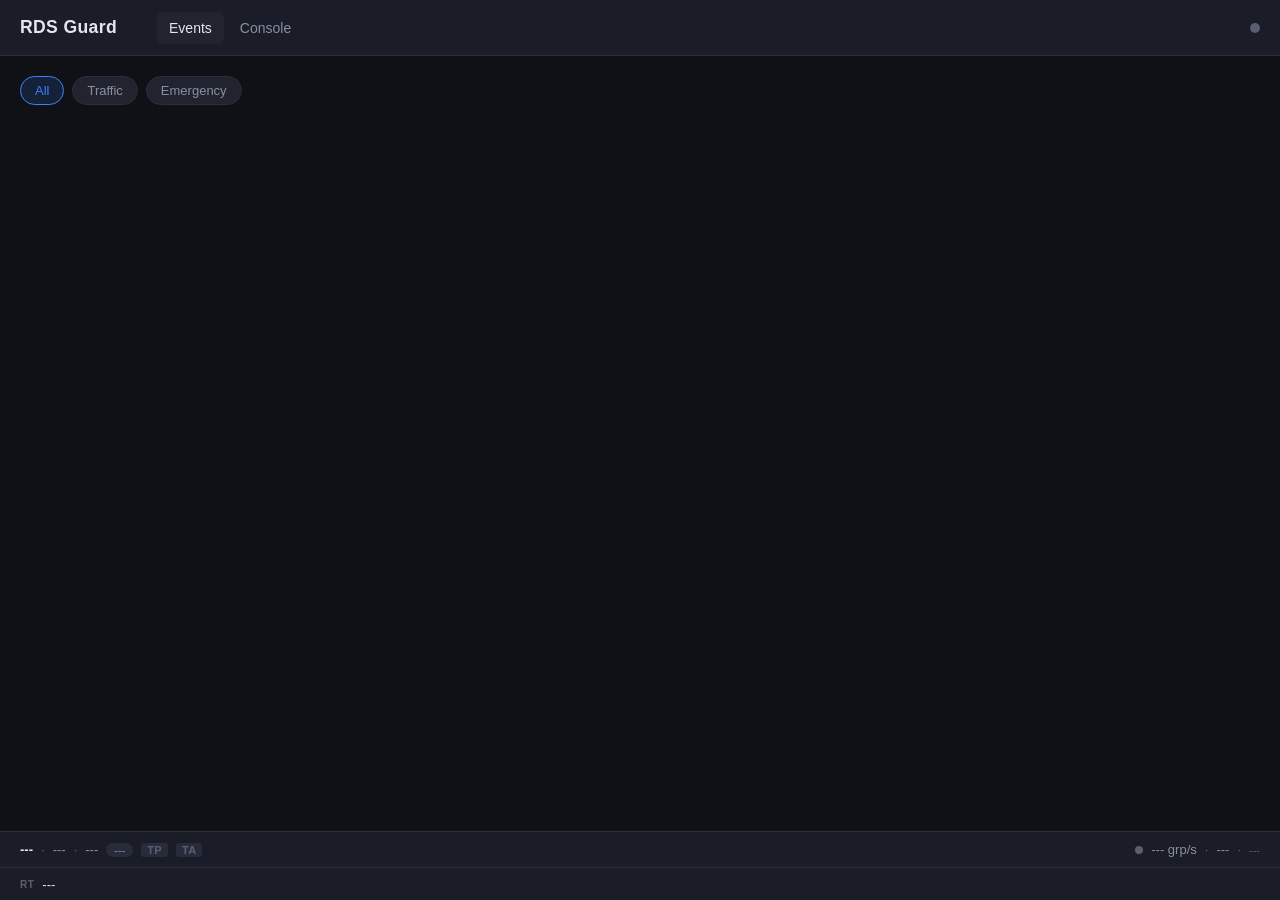
==== static/index.html @ 82b60abe "feat: optional satellite mode with uplink to an aggregator An installation can now forward its event" ====
<!DOCTYPE html>
<html lang="en">
<head>
    <meta charset="UTF-8">
    <meta name="viewport" content="width=device-width, initial-scale=1.0">
    <title>RDS Guard</title>
    <link rel="stylesheet" href="/static/css/style.css">
</head>
<body>
    <header>
        <div class="header-left">
            <h1>RDS Guard</h1>
        </div>
        <nav>
            <button class="nav-btn active" data-view="events">Events</button>
            <button class="nav-btn" data-view="console">Console</button>
        </nav>
        <div class="header-right">
            <span id="ws-status" class="status-dot disconnected" title="WebSocket disconnected"></span>
        </div>
    </header>

    <main>
        <section id="view-events" class="view active">
            <div class="filter-bar">
                <button class="filter-chip active" data-type="">All</button>
                <button class="filter-chip" data-type="traffic">Traffic</button>
                <button class="filter-chip" data-type="emergency">Emergency</button>
            </div>
            <div id="active-events"></div>
            <div id="events-list"></div>
            <div id="events-empty" class="empty-state" style="display:none;">
                No events recorded yet. Waiting for traffic announcements...
            </div>
            <button id="load-more" class="load-more-btn" style="display:none;">Load more</button>
        </section>

        <section id="view-console" class="view">
            <div class="console-controls">
                <button id="console-pause" class="console-btn">Pause</button>
                <button id="console-clear" class="console-btn">Clear</button>
                <input id="console-filter" type="text" placeholder="Filter messages..." class="console-input">
                <span id="console-count" class="console-count">0 messages</span>
            </div>
            <div class="console-group-bar">
                <button class="console-group-chip active" data-group="">All</button>
                <button class="console-group-chip" data-group="0a">PS/Flags</button>
                <button class="console-group-chip" data-group="2a">RadioText</button>
                <button class="console-group-chip" data-group="4a">Clock</button>
                <button class="console-group-chip" data-group="14a">EON</button>
                <button class="console-group-chip" data-group="alert">Alerts</button>
            </div>
            <div id="console-log" class="console-log"></div>
        </section>
    </main>

    <footer id="status-bar">
        <div class="status-row status-row-main">
            <div class="status-group">
                <span id="status-station" class="status-station-name">---</span>
                <span class="status-sep">&middot;</span>
                <span id="status-pi">---</span>
                <span class="status-sep">&middot;</span>
                <span id="status-freq">---</span>
            </div>
            <div class="status-group">
                <span id="status-pty" class="status-tag" title="Programme Type">---</span>
                <span id="status-tp" class="status-flag" title="Traffic Programme">TP</span>
                <span id="status-ta" class="status-flag" title="Traffic Announcement">TA</span>
            </div>
            <div class="status-group status-group-right">
                <span id="status-pipeline" class="status-pipeline" title="Pipeline status"></span>
                <span id="status-uplink" class="status-uplink" style="display:none;" title="Uplink">&#8593; <span id="status-uplink-text">---</span></span>
                <span id="status-rate">--- grp/s</span>
                <span class="status-sep">&middot;</span>
                <span id="status-uptime" title="Uptime">---</span>
                <span class="status-sep">&middot;</span>
                <a id="status-version" class="status-version" href="https://github.com/tubalainen/rds-guard" target="_blank" rel="noopener noreferrer" title="View on GitHub">---</a>
            </div>
        </div>
        <div class="status-row status-row-info">
            <div class="status-rt-area">
                <span class="status-rt-label">RT</span>
                <span id="status-radiotext" class="status-rt-text">---</span>
            </div>
            <div id="status-nowplaying" class="status-nowplaying" style="display:none;">
                <span class="status-np-icon" title="Now playing">&#9835;</span>
                <span id="status-np-text">---</span>
            </div>
        </div>
    </footer>

    <script src="/static/js/app.js"></script>
    <script src="/static/js/events.js"></script>
    <script src="/static/js/console.js"></script>
</body>
</html>
---- static/css/style.css ----
/* RDS Guard — Dark theme monitoring dashboard */

:root {
    --bg-primary: #0f1117;
    --bg-secondary: #1a1d27;
    --bg-card: #21242f;
    --bg-hover: #282c3a;
    --text-primary: #e4e6ed;
    --text-secondary: #8b8fa3;
    --text-muted: #5a5e70;
    --border: #2a2e3d;
    --accent-red: #ef4444;
    --accent-orange: #f59e0b;
    --accent-blue: #3b82f6;
    --accent-green: #22c55e;
    --accent-red-dim: rgba(239, 68, 68, 0.15);
    --accent-orange-dim: rgba(245, 158, 11, 0.15);
    --accent-blue-dim: rgba(59, 130, 246, 0.15);
    --accent-green-dim: rgba(34, 197, 94, 0.15);
}

* {
    margin: 0;
    padding: 0;
    box-sizing: border-box;
}

body {
    font-family: -apple-system, BlinkMacSystemFont, "Segoe UI", Roboto, sans-serif;
    background: var(--bg-primary);
    color: var(--text-primary);
    min-height: 100vh;
    display: flex;
    flex-direction: column;
}

/* Header */
header {
    display: flex;
    align-items: center;
    padding: 0 1.25rem;
    height: 3.5rem;
    background: var(--bg-secondary);
    border-bottom: 1px solid var(--border);
    gap: 1rem;
}

.header-left h1 {
    font-size: 1.1rem;
    font-weight: 600;
    letter-spacing: 0.02em;
    white-space: nowrap;
}

nav {
    display: flex;
    gap: 0.25rem;
    margin-left: 1.5rem;
}

.nav-btn {
    background: none;
    border: none;
    color: var(--text-secondary);
    font-size: 0.875rem;
    padding: 0.5rem 0.75rem;
    border-radius: 6px;
    cursor: pointer;
    transition: background 0.15s, color 0.15s;
}

.nav-btn:hover {
    background: var(--bg-hover);
    color: var(--text-primary);
}

.nav-btn.active {
    background: var(--bg-card);
    color: var(--text-primary);
}

.header-right {
    margin-left: auto;
    display: flex;
    align-items: center;
}

/* Connection status indicator */
.status-dot {
    width: 10px;
    height: 10px;
    border-radius: 50%;
    display: inline-block;
}

.status-dot.connected {
    background: var(--accent-green);
    box-shadow: 0 0 6px var(--accent-green);
}

.status-dot.disconnected {
    background: var(--text-muted);
}

/* Main content */
main {
    flex: 1;
    overflow-y: auto;
    padding: 1.25rem;
}

.view {
    display: none;
}

.view.active {
    display: block;
}

/* Filter chips */
.filter-bar {
    display: flex;
    gap: 0.5rem;
    margin-bottom: 1rem;
    flex-wrap: wrap;
}

.filter-chip {
    background: var(--bg-card);
    border: 1px solid var(--border);
    color: var(--text-secondary);
    padding: 0.375rem 0.875rem;
    border-radius: 100px;
    font-size: 0.8125rem;
    cursor: pointer;
    transition: all 0.15s;
}

.filter-chip:hover {
    border-color: var(--text-muted);
    color: var(--text-primary);
}

.filter-chip.active {
    background: var(--accent-blue-dim);
    border-color: var(--accent-blue);
    color: var(--accent-blue);
}

/* Event cards */
.event-card {
    background: var(--bg-card);
    border: 1px solid var(--border);
    border-radius: 8px;
    padding: 1rem 1.25rem;
    margin-bottom: 0.75rem;
    transition: border-color 0.15s;
}

.event-card:hover {
    border-color: var(--text-muted);
}

.event-header {
    display: flex;
    align-items: center;
    justify-content: space-between;
    margin-bottom: 0.5rem;
}

.event-type {
    display: flex;
    align-items: center;
    gap: 0.5rem;
    font-size: 0.8125rem;
    font-weight: 600;
    text-transform: uppercase;
    letter-spacing: 0.05em;
}

.event-indicator {
    width: 8px;
    height: 8px;
    border-radius: 50%;
    display: inline-block;
    flex-shrink: 0;
}

/* Event type colors */
.event-card.type-traffic .event-indicator { background: var(--accent-red); }
.event-card.type-traffic .event-type { color: var(--accent-red); }
.event-card.type-traffic.active { border-left: 3px solid var(--accent-red); }

.event-card.type-emergency .event-indicator { background: var(--accent-orange); }
.event-card.type-emergency .event-type { color: var(--accent-orange); }
.event-card.type-emergency { border-left: 3px solid var(--accent-orange); }

.event-time {
    font-size: 0.8125rem;
    color: var(--text-muted);
    font-family: "SF Mono", "Fira Code", monospace;
}

.event-station {
    font-size: 0.8125rem;
    color: var(--text-secondary);
    margin-bottom: 0.625rem;
}

.event-radiotext {
    margin: 0.5rem 0;
}

.event-radiotext p {
    font-size: 0.9375rem;
    color: var(--text-primary);
    padding: 0.375rem 0;
    border-left: 2px solid var(--border);
    padding-left: 0.75rem;
    margin-bottom: 0.25rem;
}

.event-footer {
    display: flex;
    align-items: center;
    justify-content: space-between;
    font-size: 0.8125rem;
    color: var(--text-secondary);
    margin-top: 0.625rem;
}

.event-duration {
    color: var(--text-muted);
}

.event-badge {
    font-size: 0.75rem;
    padding: 0.125rem 0.5rem;
    border-radius: 100px;
    font-weight: 500;
}

.badge-active {
    background: var(--accent-red-dim);
    color: var(--accent-red);
}

.badge-ended {
    background: var(--bg-hover);
    color: var(--text-muted);
}

/* Transcription block */
.event-transcription {
    margin: 0.625rem 0;
}

.event-section-label {
    font-size: 0.6875rem;
    font-weight: 600;
    text-transform: uppercase;
    letter-spacing: 0.05em;
    color: var(--text-muted);
    margin-bottom: 0.25rem;
}

.event-transcription p {
    font-size: 0.9375rem;
    color: var(--text-secondary);
    padding: 0.375rem 0.75rem;
    border-left: 2px solid var(--accent-green);
    background: var(--accent-green-dim);
    border-radius: 0 4px 4px 0;
    line-height: 1.5;
}

/* Transcription status indicators */
.event-transcription-status {
    font-size: 0.8125rem;
    color: var(--text-muted);
    margin: 0.5rem 0;
    display: flex;
    align-items: center;
    gap: 0.5rem;
}

.event-transcription-status.error {
    color: var(--accent-orange);
}

.status-indicator {
    width: 8px;
    height: 8px;
    border-radius: 50%;
    display: inline-block;
}

.status-indicator.recording {
    background: var(--accent-red);
    animation: pulse 1.5s ease-in-out infinite;
}

.status-indicator.transcribing {
    background: var(--accent-blue);
    animation: blink 1s ease-in-out infinite;
}

.transcription-duration {
    color: var(--text-muted);
    font-weight: normal;
}

/* Audio player */
.event-audio {
    margin: 0.5rem 0;
}

.event-audio audio {
    width: 100%;
    height: 40px;
    border-radius: 8px;
    outline: none;
    color-scheme: dark;
    accent-color: var(--accent-blue);
}

/* Dark theme audio player (Webkit) */
.event-audio audio::-webkit-media-controls-panel {
    background: #181b26;
    border: 1px solid var(--border);
    border-radius: 8px;
}

/* Pulsing indicator for active events */
.event-card.active .event-indicator {
    animation: pulse 1.5s ease-in-out infinite;
}

@keyframes pulse {
    0%, 100% { opacity: 1; box-shadow: 0 0 0 0 var(--accent-red); }
    50% { opacity: 0.7; box-shadow: 0 0 8px 2px var(--accent-red); }
}

/* Active events section */
#active-events:not(:empty) {
    margin-bottom: 1.5rem;
    padding-bottom: 1rem;
    border-bottom: 1px solid var(--border);
}

/* Empty state */
.empty-state {
    text-align: center;
    padding: 4rem 2rem;
    color: var(--text-muted);
    font-size: 0.9375rem;
}

/* Load more */
.load-more-btn {
    display: block;
    width: 100%;
    padding: 0.75rem;
    background: var(--bg-card);
    border: 1px solid var(--border);
    color: var(--text-secondary);
    border-radius: 8px;
    font-size: 0.875rem;
    cursor: pointer;
    transition: all 0.15s;
}

.load-more-btn:hover {
    background: var(--bg-hover);
    color: var(--text-primary);
}

/* Console view */
.console-controls {
    display: flex;
    align-items: center;
    gap: 0.75rem;
    margin-bottom: 0.75rem;
}

.console-btn {
    background: var(--bg-card);
    border: 1px solid var(--border);
    color: var(--text-secondary);
    padding: 0.375rem 0.875rem;
    border-radius: 6px;
    font-size: 0.8125rem;
    cursor: pointer;
    transition: all 0.15s;
    white-space: nowrap;
}

.console-btn:hover {
    border-color: var(--text-muted);
    color: var(--text-primary);
}

.console-btn.paused {
    background: var(--accent-orange-dim);
    border-color: var(--accent-orange);
    color: var(--accent-orange);
}

.console-input {
    flex: 1;
    background: var(--bg-card);
    border: 1px solid var(--border);
    color: var(--text-primary);
    padding: 0.375rem 0.75rem;
    border-radius: 6px;
    font-size: 0.8125rem;
    font-family: "SF Mono", "Fira Code", monospace;
    outline: none;
    transition: border-color 0.15s;
}

.console-input:focus {
    border-color: var(--accent-blue);
}

.console-input::placeholder {
    color: var(--text-muted);
}

.console-count {
    font-size: 0.75rem;
    color: var(--text-muted);
    white-space: nowrap;
}

.console-log {
    background: var(--bg-secondary);
    border: 1px solid var(--border);
    border-radius: 8px;
    padding: 0.5rem;
    font-family: "SF Mono", "Fira Code", monospace;
    font-size: 0.8125rem;
    line-height: 1.5;
    overflow-y: auto;
    height: calc(100vh - 19rem);
}

/* Console group filter chips */
.console-group-bar {
    display: flex;
    gap: 0.375rem;
    margin-bottom: 0.75rem;
    flex-wrap: wrap;
}

.console-group-chip {
    background: var(--bg-card);
    border: 1px solid var(--border);
    color: var(--text-secondary);
    padding: 0.25rem 0.625rem;
    border-radius: 100px;
    font-size: 0.75rem;
    cursor: pointer;
    transition: all 0.15s;
}

.console-group-chip:hover {
    border-color: var(--text-muted);
    color: var(--text-primary);
}

.console-group-chip.active {
    background: var(--accent-blue-dim);
    border-color: var(--accent-blue);
    color: var(--accent-blue);
}

.console-line {
    display: flex;
    gap: 0.75rem;
    padding: 0.125rem 0.5rem;
    border-radius: 3px;
}

.console-line:hover {
    background: var(--bg-hover);
}

.console-ts {
    color: var(--text-muted);
    flex-shrink: 0;
}

.console-group {
    color: var(--accent-blue);
    min-width: 7rem;
    flex-shrink: 0;
    font-weight: 500;
}

.console-detail {
    color: var(--text-secondary);
    flex: 1;
    min-width: 0;
}

/* Console detail formatting */
.cd-key {
    color: var(--text-muted);
    font-weight: 600;
    font-size: 0.6875rem;
    text-transform: uppercase;
    letter-spacing: 0.03em;
}

.cd-sep {
    color: var(--text-muted);
    margin: 0 0.125rem;
}

.cd-flag {
    color: var(--text-muted);
    font-size: 0.75rem;
}

.cd-flag.cd-on {
    color: var(--accent-green);
    font-weight: 600;
}

.cd-raw {
    color: var(--text-muted);
    font-size: 0.75rem;
}

.console-line.is-alert .console-group {
    color: var(--accent-red);
    font-weight: 600;
}

.console-line.is-system {
    opacity: 0.6;
    font-style: italic;
}

.console-line.is-system .console-group {
    color: var(--text-muted);
}

/* Status bar (footer) — two-row info panel */
footer {
    display: flex;
    flex-direction: column;
    background: var(--bg-secondary);
    border-top: 1px solid var(--border);
    font-size: 0.8125rem;
    color: var(--text-secondary);
    flex-shrink: 0;
}

.status-row {
    display: flex;
    align-items: center;
    padding: 0 1.25rem;
    gap: 0.5rem;
}

.status-row-main {
    height: 2.25rem;
    border-bottom: 1px solid var(--border);
}

.status-row-info {
    height: 2rem;
    gap: 1.5rem;
}

.status-group {
    display: flex;
    align-items: center;
    gap: 0.5rem;
}

.status-group-right {
    margin-left: auto;
}

.status-sep {
    color: var(--text-muted);
}

.status-station-name {
    font-weight: 600;
    color: var(--text-primary);
}

/* Programme type tag */
.status-tag {
    font-size: 0.6875rem;
    padding: 0.0625rem 0.5rem;
    border-radius: 100px;
    background: var(--bg-hover);
    color: var(--text-secondary);
    white-space: nowrap;
}

/* TP / TA flag badges */
.status-flag {
    font-size: 0.6875rem;
    font-weight: 700;
    padding: 0.0625rem 0.375rem;
    border-radius: 3px;
    background: var(--bg-hover);
    color: var(--text-muted);
    letter-spacing: 0.03em;
}

.status-flag.tp-on {
    background: var(--accent-blue-dim);
    color: var(--accent-blue);
}

.status-flag.ta-on {
    background: var(--accent-red-dim);
    color: var(--accent-red);
    animation: pulse-ta 1.2s ease-in-out infinite;
}

@keyframes pulse-ta {
    0%, 100% { opacity: 1; }
    50% { opacity: 0.6; }
}

/* Pipeline status indicator */
.status-pipeline {
    display: inline-block;
    width: 8px;
    height: 8px;
    border-radius: 50%;
    background: var(--text-muted);
}

.status-pipeline.running {
    background: var(--accent-green);
    box-shadow: 0 0 4px var(--accent-green);
}

.status-pipeline.error {
    background: var(--accent-red);
}

.status-pipeline.starting {
    background: var(--accent-orange);
    animation: blink 1s ease-in-out infinite;
}

@keyframes blink {
    0%, 100% { opacity: 1; }
    50% { opacity: 0.3; }
}

/* Uplink indicator (satellite mode only) */
.status-uplink {
    font-size: 0.6875rem;
    color: var(--text-muted);
    white-space: nowrap;
}

.status-uplink.connected {
    color: var(--accent-green);
}

.status-uplink.offline,
.status-uplink.starting {
    color: var(--accent-orange);
}

.status-uplink.unauthorized,
.status-uplink.incompatible {
    color: var(--accent-red);
}

/* Version link in status bar */
.status-version {
    font-size: 0.6875rem;
    color: var(--text-muted);
    text-decoration: none;
    transition: color 0.15s;
}

.status-version:hover {
    color: var(--accent-blue);
}

/* RadioText display in status bar */
.status-rt-area {
    display: flex;
    align-items: center;
    gap: 0.5rem;
    flex: 1;
    min-width: 0;
}

.status-rt-label {
    font-size: 0.625rem;
    font-weight: 700;
    color: var(--text-muted);
    letter-spacing: 0.05em;
    flex-shrink: 0;
}

.status-rt-text {
    color: var(--text-primary);
    white-space: nowrap;
    overflow: hidden;
    text-overflow: ellipsis;
}

/* Now playing (RT+) */
.status-nowplaying {
    display: flex;
    align-items: center;
    gap: 0.375rem;
    flex-shrink: 0;
    white-space: nowrap;
}

.status-np-icon {
    color: var(--accent-green);
    font-size: 0.875rem;
}

#status-np-text {
    color: var(--text-primary);
    font-size: 0.8125rem;
}

/* Responsive */
@media (max-width: 640px) {
    header {
        padding: 0 0.75rem;
        gap: 0.5rem;
    }

    .header-left h1 {
        font-size: 0.95rem;
    }

    nav {
        margin-left: 0.5rem;
    }

    main {
        padding: 0.75rem;
    }

    .console-log {
        height: calc(100vh - 18rem);
        font-size: 0.75rem;
    }

    .console-topic {
        min-width: 6rem;
    }

    .status-row {
        padding: 0 0.75rem;
        font-size: 0.75rem;
    }

    .status-row-main {
        flex-wrap: wrap;
        height: auto;
        padding-top: 0.375rem;
        padding-bottom: 0.375rem;
        gap: 0.375rem;
    }

    .status-row-info {
        height: auto;
        padding-top: 0.25rem;
        padding-bottom: 0.375rem;
        flex-direction: column;
        align-items: flex-start;
        gap: 0.125rem;
    }

    .status-group-right {
        margin-left: 0;
    }
}
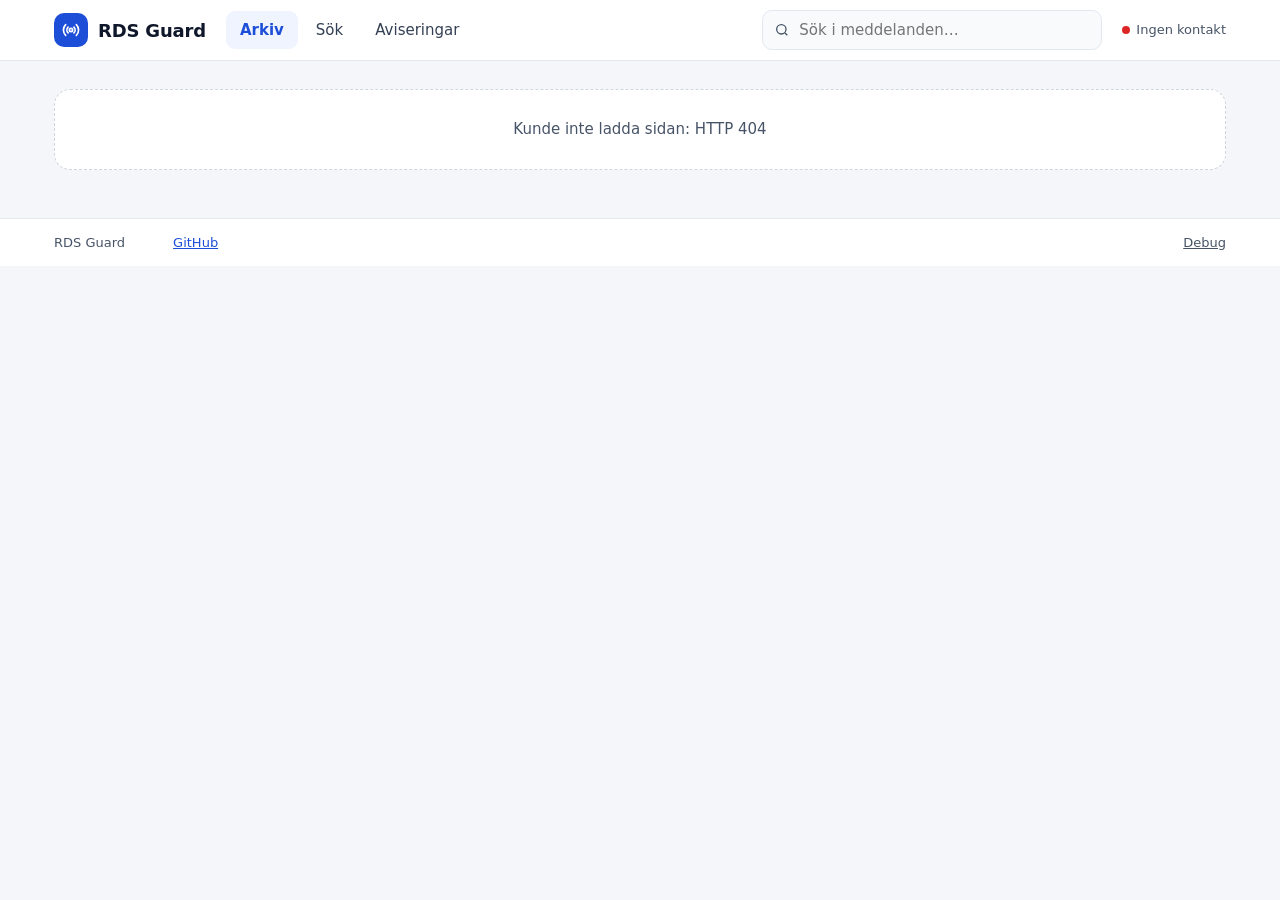
==== commit b0c3934d: "New web UI: archive, search and push rules over MQTT The web UI is rebuilt around history instead of" ====
--- a/static/index.html
+++ b/static/index.html
@@ -1,97 +1,48 @@
 <!DOCTYPE html>
-<html lang="en">
+<html lang="sv">
 <head>
     <meta charset="UTF-8">
-    <meta name="viewport" content="width=device-width, initial-scale=1.0">
+    <meta name="viewport" content="width=device-width, initial-scale=1">
+    <meta name="theme-color" content="#FFFFFF">
     <title>RDS Guard</title>
-    <link rel="stylesheet" href="/static/css/style.css">
+    <link rel="stylesheet" href="/static/shared/app.css">
+    <link rel="stylesheet" href="/static/css/debug.css">
 </head>
 <body>
-    <header>
-        <div class="header-left">
-            <h1>RDS Guard</h1>
-        </div>
-        <nav>
-            <button class="nav-btn active" data-view="events">Events</button>
-            <button class="nav-btn" data-view="console">Console</button>
-        </nav>
-        <div class="header-right">
-            <span id="ws-status" class="status-dot disconnected" title="WebSocket disconnected"></span>
+    <header class="top">
+        <div class="top-inner">
+            <a class="brand" href="#/arkiv">
+                <span class="brand-mark"><svg width="20" height="20" viewBox="0 0 24 24" fill="none" stroke="#fff" stroke-width="2" stroke-linecap="round" aria-hidden="true"><circle cx="12" cy="12" r="2"/><path d="M8.5 8.5a5 5 0 0 0 0 7M15.5 8.5a5 5 0 0 1 0 7M5.6 5.6a9 9 0 0 0 0 12.8M18.4 5.6a9 9 0 0 1 0 12.8"/></svg></span>
+                <span class="brand-name">RDS Guard</span>
+            </a>
+            <nav class="nav" id="nav" aria-label="Huvudmeny"></nav>
+            <form class="top-search" id="top-search" role="search">
+                <label>
+                    <span class="sr-only">Sök i meddelanden</span>
+                    <svg width="16" height="16" viewBox="0 0 24 24" fill="none" stroke="#475467" stroke-width="2" aria-hidden="true"><circle cx="11" cy="11" r="7"/><path d="m20 20-3.5-3.5"/></svg>
+                    <input type="search" name="q" placeholder="Sök i meddelanden…" autocomplete="off">
+                </label>
+            </form>
+            <span class="top-status" id="top-status" title="Mottagarens status"><span class="dot"></span><span>Ansluter…</span></span>
         </div>
     </header>
 
-    <main>
-        <section id="view-events" class="view active">
-            <div class="filter-bar">
-                <button class="filter-chip active" data-type="">All</button>
-                <button class="filter-chip" data-type="traffic">Traffic</button>
-                <button class="filter-chip" data-type="emergency">Emergency</button>
-            </div>
-            <div id="active-events"></div>
-            <div id="events-list"></div>
-            <div id="events-empty" class="empty-state" style="display:none;">
-                No events recorded yet. Waiting for traffic announcements...
-            </div>
-            <button id="load-more" class="load-more-btn" style="display:none;">Load more</button>
-        </section>
+    <main class="main" id="view"></main>
 
-        <section id="view-console" class="view">
-            <div class="console-controls">
-                <button id="console-pause" class="console-btn">Pause</button>
-                <button id="console-clear" class="console-btn">Clear</button>
-                <input id="console-filter" type="text" placeholder="Filter messages..." class="console-input">
-                <span id="console-count" class="console-count">0 messages</span>
-            </div>
-            <div class="console-group-bar">
-                <button class="console-group-chip active" data-group="">All</button>
-                <button class="console-group-chip" data-group="0a">PS/Flags</button>
-                <button class="console-group-chip" data-group="2a">RadioText</button>
-                <button class="console-group-chip" data-group="4a">Clock</button>
-                <button class="console-group-chip" data-group="14a">EON</button>
-                <button class="console-group-chip" data-group="alert">Alerts</button>
-            </div>
-            <div id="console-log" class="console-log"></div>
-        </section>
-    </main>
-
-    <footer id="status-bar">
-        <div class="status-row status-row-main">
-            <div class="status-group">
-                <span id="status-station" class="status-station-name">---</span>
-                <span class="status-sep">&middot;</span>
-                <span id="status-pi">---</span>
-                <span class="status-sep">&middot;</span>
-                <span id="status-freq">---</span>
-            </div>
-            <div class="status-group">
-                <span id="status-pty" class="status-tag" title="Programme Type">---</span>
-                <span id="status-tp" class="status-flag" title="Traffic Programme">TP</span>
-                <span id="status-ta" class="status-flag" title="Traffic Announcement">TA</span>
-            </div>
-            <div class="status-group status-group-right">
-                <span id="status-pipeline" class="status-pipeline" title="Pipeline status"></span>
-                <span id="status-uplink" class="status-uplink" style="display:none;" title="Uplink">&#8593; <span id="status-uplink-text">---</span></span>
-                <span id="status-rate">--- grp/s</span>
-                <span class="status-sep">&middot;</span>
-                <span id="status-uptime" title="Uptime">---</span>
-                <span class="status-sep">&middot;</span>
-                <a id="status-version" class="status-version" href="https://github.com/tubalainen/rds-guard" target="_blank" rel="noopener noreferrer" title="View on GitHub">---</a>
-            </div>
-        </div>
-        <div class="status-row status-row-info">
-            <div class="status-rt-area">
-                <span class="status-rt-label">RT</span>
-                <span id="status-radiotext" class="status-rt-text">---</span>
-            </div>
-            <div id="status-nowplaying" class="status-nowplaying" style="display:none;">
-                <span class="status-np-icon" title="Now playing">&#9835;</span>
-                <span id="status-np-text">---</span>
-            </div>
+    <footer class="foot">
+        <div class="foot-inner">
+            <span id="foot-version">RDS Guard</span>
+            <span id="foot-mqtt"></span>
+            <span id="foot-uplink"></span>
+            <a href="https://github.com/tubalainen/rds-guard" target="_blank" rel="noopener noreferrer">GitHub</a>
+            <span class="grow"></span>
+            <a class="quiet" href="#/debug">Debug</a>
         </div>
     </footer>
 
-    <script src="/static/js/app.js"></script>
-    <script src="/static/js/events.js"></script>
+    <script src="/static/shared/vendor/wavesurfer-7.12.12.min.js"></script>
+    <script src="/static/shared/rdsui.js"></script>
     <script src="/static/js/console.js"></script>
+    <script src="/static/js/satellite.js"></script>
 </body>
 </html>
--- a/static/shared/app.css
+++ b/static/shared/app.css
@@ -0,0 +1,440 @@
+/* RDS Guard — shared UI (satellite and aggregator): "Arkivet" design */
+
+:root {
+    --bg: #F4F6F9;
+    --surface: #FFFFFF;
+    --surface-2: #F8FAFC;
+    --border: #E3E8EF;
+    --border-strong: #D0D5DD;
+    --text: #0F172A;
+    --text-2: #344054;
+    --muted: #475467;
+    --faint: #98A2B3;
+    --accent: #1D4ED8;
+    --accent-strong: #1E3A8A;
+    --accent-soft: #EFF4FF;
+    --accent-line: #C7D7FE;
+    --traffic-bg: #FEF3C7;
+    --traffic-fg: #92400E;
+    --vma: #B42318;
+    --vma-bg: #FEE4E2;
+    --ok: #067647;
+    --ok-bg: #ECFDF3;
+    --warn: #B54708;
+    --warn-bg: #FFFAEB;
+    --l1: #DBEAFE;
+    --l2: #93C5FD;
+    --l3: #3B82F6;
+    --radius: 16px;
+    --shadow: 0 1px 2px rgba(16, 24, 40, .06);
+    --font: Inter, ui-sans-serif, system-ui, -apple-system, "Segoe UI", Roboto, sans-serif;
+    --mono: ui-monospace, "SF Mono", "JetBrains Mono", Menlo, Consolas, monospace;
+}
+
+* { box-sizing: border-box; }
+
+html, body {
+    margin: 0;
+    background: var(--bg);
+    color: var(--text);
+    font: 15px/1.5 var(--font);
+    -webkit-text-size-adjust: 100%;
+}
+
+a { color: var(--accent); }
+a:hover { color: var(--accent-strong); }
+button, input, select, textarea { font: inherit; color: inherit; }
+button { cursor: pointer; }
+:focus-visible { outline: 2px solid var(--accent); outline-offset: 2px; }
+h1, h2, h3 { margin: 0; letter-spacing: -0.01em; }
+code { font-family: var(--mono); font-size: .9em; }
+.sr-only {
+    position: absolute; width: 1px; height: 1px; padding: 0; margin: -1px;
+    overflow: hidden; clip: rect(0 0 0 0); white-space: nowrap; border: 0;
+}
+[hidden] { display: none !important; }
+
+/* ---------------------------------------------------------------- header */
+
+.top {
+    background: var(--surface);
+    border-bottom: 1px solid var(--border);
+    position: sticky; top: 0; z-index: 10;
+}
+.top-inner {
+    max-width: 1220px; margin: 0 auto; padding: 10px 24px;
+    display: flex; align-items: center; gap: 20px;
+}
+.brand {
+    display: flex; align-items: center; gap: 10px;
+    text-decoration: none; color: var(--text); white-space: nowrap;
+}
+.brand:hover { color: var(--text); }
+.brand-mark {
+    width: 34px; height: 34px; border-radius: 10px; background: var(--accent);
+    display: flex; align-items: center; justify-content: center; flex: none;
+}
+.brand-name { font-weight: 700; font-size: 18px; letter-spacing: -0.01em; }
+.brand-sub { color: var(--muted); font-weight: 600; }
+
+.nav { display: flex; gap: 4px; }
+.nav a {
+    padding: 8px 14px; border-radius: 9px; color: var(--text-2);
+    text-decoration: none; font-weight: 500; white-space: nowrap;
+}
+.nav a:hover { background: var(--surface-2); color: var(--text); }
+.nav a[aria-current="page"] { background: var(--accent-soft); color: var(--accent); font-weight: 600; }
+.nav svg { display: none; }
+
+.top-search { flex: 1 1 220px; display: flex; justify-content: flex-end; }
+.top-search label { position: relative; width: 100%; max-width: 340px; }
+.top-search svg { position: absolute; left: 12px; top: 12px; pointer-events: none; }
+.top-search input {
+    width: 100%; height: 40px; padding: 0 12px 0 36px;
+    border: 1px solid var(--border); border-radius: 10px; background: var(--surface-2);
+}
+.top-status {
+    display: flex; align-items: center; gap: 6px; font-size: 13px; color: var(--muted);
+    white-space: nowrap; text-decoration: none;
+}
+.dot { width: 8px; height: 8px; border-radius: 50%; background: var(--faint); flex: none; display: inline-block; }
+.dot.ok { background: #16A34A; }
+.dot.warn { background: #D97706; }
+.dot.bad { background: #DC2626; }
+
+/* ---------------------------------------------------------------- layout */
+
+.main { max-width: 1220px; margin: 0 auto; padding: 28px 24px 48px; display: flex; flex-direction: column; gap: 22px; }
+.page-head { display: flex; flex-wrap: wrap; align-items: flex-end; gap: 12px 16px; }
+.page-head h1 { font-size: 28px; letter-spacing: -0.02em; line-height: 1.2; }
+.page-head p { margin: 4px 0 0; color: var(--muted); max-width: 680px; }
+.page-head .grow { flex: 1 1 320px; }
+.cols { display: flex; flex-wrap: wrap; gap: 24px; align-items: flex-start; }
+.col-main { flex: 999 1 520px; min-width: 0; display: flex; flex-direction: column; gap: 14px; }
+.col-side { flex: 1 1 300px; min-width: 0; display: flex; flex-direction: column; gap: 18px; }
+.col-narrow { flex: 1 1 340px; max-width: 440px; min-width: 0; }
+
+.card {
+    background: var(--surface); border: 1px solid var(--border); border-radius: var(--radius);
+    padding: 18px 20px;
+}
+.card h2 { font-size: 16px; font-weight: 700; }
+.card-head { display: flex; align-items: center; gap: 8px; margin-bottom: 12px; }
+.card-head h2 { flex: 1; }
+.label {
+    font-size: 12px; font-weight: 700; color: var(--muted);
+    text-transform: uppercase; letter-spacing: .07em;
+}
+.muted { color: var(--muted); }
+.small { font-size: 13px; }
+.empty {
+    background: var(--surface); border: 1px dashed var(--border-strong); border-radius: var(--radius);
+    padding: 28px; text-align: center; color: var(--muted);
+}
+.notice {
+    border-radius: 12px; padding: 12px 14px; font-size: 14px;
+    background: var(--accent-soft); color: #1E3A8A; border: 1px solid var(--accent-line);
+}
+.notice.warn { background: var(--warn-bg); color: #93370D; border-color: #FEDF89; }
+.error-text { color: var(--vma); font-size: 14px; }
+
+/* ---------------------------------------------------------------- buttons */
+
+.btn {
+    min-height: 40px; padding: 0 16px; border-radius: 10px; border: 1px solid var(--border-strong);
+    background: var(--surface); color: var(--text-2); font-weight: 600; font-size: 14px;
+    display: inline-flex; align-items: center; justify-content: center; gap: 8px;
+    text-decoration: none; white-space: nowrap;
+}
+.btn:hover { background: var(--surface-2); color: var(--text); }
+.btn.primary { background: var(--accent); border-color: var(--accent); color: #fff; }
+.btn.primary:hover { background: var(--accent-strong); border-color: var(--accent-strong); color: #fff; }
+.btn.danger { color: var(--vma); }
+.btn.small { min-height: 34px; padding: 0 12px; font-size: 13px; }
+.btn:disabled { opacity: .55; cursor: default; }
+.icon-btn {
+    width: 40px; height: 40px; border-radius: 10px; border: 1px solid var(--border);
+    background: var(--surface); display: inline-flex; align-items: center; justify-content: center; padding: 0;
+}
+.icon-btn:disabled { opacity: .4; cursor: default; }
+
+.seg { display: inline-flex; gap: 4px; background: #E9EDF3; padding: 4px; border-radius: 12px; flex-wrap: wrap; }
+.seg button, .seg a {
+    min-height: 34px; padding: 0 14px; border: 0; border-radius: 9px; background: transparent;
+    font-size: 14px; color: var(--text-2); text-decoration: none; display: inline-flex; align-items: center;
+}
+.seg [aria-pressed="true"], .seg [aria-current="true"] {
+    background: var(--surface); color: var(--text); font-weight: 600; box-shadow: var(--shadow);
+}
+
+.pill {
+    display: inline-flex; align-items: center; gap: 6px; font-size: 12px; font-weight: 600;
+    padding: 3px 10px; border-radius: 999px; background: #F2F4F7; color: var(--text-2); white-space: nowrap;
+}
+.pill.traffic { background: var(--traffic-bg); color: var(--traffic-fg); }
+.pill.vma { background: var(--vma-bg); color: var(--vma); }
+.pill.ok { background: var(--ok-bg); color: var(--ok); }
+.pill.warn { background: var(--warn-bg); color: var(--warn); }
+.pill.bad { background: var(--vma-bg); color: var(--vma); }
+.pill.info { background: var(--accent-soft); color: var(--accent); }
+
+/* ---------------------------------------------------------------- stats */
+
+.kpis { display: grid; grid-template-columns: repeat(auto-fit, minmax(190px, 1fr)); gap: 14px; }
+.kpi { background: var(--surface); border: 1px solid var(--border); border-radius: var(--radius); padding: 16px 18px; }
+.kpi-label { font-size: 13px; color: var(--muted); }
+.kpi-value { font-size: 28px; font-weight: 700; letter-spacing: -0.02em; line-height: 1.25; overflow-wrap: anywhere; }
+.kpi-sub { font-size: 13px; color: var(--muted); }
+
+/* ---------------------------------------------------------------- calendar */
+
+.cal-head { display: flex; align-items: center; gap: 8px; margin-bottom: 14px; }
+.cal-head h2 { flex: 1; font-size: 20px; }
+.cal-grid { display: grid; grid-template-columns: repeat(7, minmax(0, 1fr)); gap: 6px; }
+.cal-wd { font-size: 12px; color: var(--muted); text-align: center; padding-bottom: 2px; }
+.cal-day {
+    aspect-ratio: 1 / 1; border-radius: 10px; border: 0; padding: 0;
+    background: #F1F5F9; color: var(--text-2);
+    display: flex; flex-direction: column; align-items: center; justify-content: center;
+    font-size: 13px; font-weight: 600; text-decoration: none; position: relative;
+}
+.cal-day small { font-size: 10px; font-weight: 600; opacity: .85; line-height: 1.1; }
+.cal-day.l1 { background: var(--l1); }
+.cal-day.l2 { background: var(--l2); }
+.cal-day.l3 { background: var(--l3); color: #fff; }
+.cal-day.vma { box-shadow: inset 0 0 0 2px #DC2626; }
+.cal-day.out { background: var(--surface); color: var(--faint); border: 1px dashed var(--border); }
+.cal-day.blank { visibility: hidden; }
+.cal-day.today::after {
+    content: ""; position: absolute; top: 5px; right: 5px; width: 5px; height: 5px; border-radius: 50%; background: currentColor;
+}
+.cal-day.sel { background: var(--text); color: #fff; box-shadow: none; }
+a.cal-day:hover { filter: brightness(.96); color: inherit; }
+a.cal-day.sel:hover { color: #fff; }
+.cal-legend { display: flex; align-items: center; gap: 6px; margin-top: 14px; font-size: 12px; color: var(--muted); flex-wrap: wrap; }
+.cal-legend .sw { width: 14px; height: 14px; border-radius: 4px; display: inline-block; }
+
+/* ---------------------------------------------------------------- events */
+
+.day-head { display: flex; flex-wrap: wrap; align-items: baseline; gap: 6px 12px; }
+.day-head h2 { font-size: 24px; }
+.ev-list { display: flex; flex-direction: column; gap: 12px; }
+.ev {
+    background: var(--surface); border: 1px solid var(--border); border-radius: var(--radius);
+    padding: 16px 18px; display: flex; gap: 16px;
+}
+.ev.vma-ev { border-color: #FDA29B; }
+.ev.live { border: 2px solid #F59E0B; }
+.ev-when { width: 64px; flex: none; display: flex; flex-direction: column; gap: 2px; }
+.ev-time { font-weight: 700; font-size: 16px; }
+.ev-dur { font-size: 12px; color: var(--muted); }
+.ev-body { flex: 1; min-width: 0; display: flex; flex-direction: column; gap: 8px; }
+.ev-meta { display: flex; flex-wrap: wrap; gap: 6px 8px; align-items: center; font-size: 13px; color: var(--muted); }
+.ev-title { font-size: 16px; font-weight: 600; line-height: 1.4; margin: 0; }
+.ev-title a { color: var(--text); text-decoration: none; }
+.ev-title a:hover { color: var(--accent); text-decoration: underline; }
+.ev-text { margin: 0; color: var(--muted); font-size: 14px; overflow-wrap: anywhere; }
+.ev-text.clamp { display: -webkit-box; -webkit-line-clamp: 3; -webkit-box-orient: vertical; overflow: hidden; }
+.ev-foot { display: flex; flex-wrap: wrap; align-items: center; gap: 8px; }
+.ev-status { font-size: 13px; color: var(--muted); display: inline-flex; align-items: center; gap: 6px; }
+.spin {
+    width: 10px; height: 10px; border-radius: 50%; border: 2px solid var(--faint); border-top-color: transparent;
+    animation: spin 1s linear infinite; display: inline-block;
+}
+.rec { width: 8px; height: 8px; border-radius: 50%; background: #DC2626; display: inline-block; }
+@keyframes spin { to { transform: rotate(360deg); } }
+mark { background: #E0E7FF; color: #1E1B4B; border-radius: 3px; padding: 0 2px; }
+.more { align-self: center; }
+
+/* ---------------------------------------------------------------- player */
+
+.player {
+    display: flex; align-items: center; gap: 12px; background: var(--bg);
+    border-radius: 12px; padding: 8px 12px 8px 8px; min-width: 0;
+}
+.player .play {
+    width: 40px; height: 40px; flex: none; border-radius: 50%; border: 0; background: var(--accent);
+    display: flex; align-items: center; justify-content: center; padding: 0;
+}
+.player .play:hover { background: var(--accent-strong); }
+.player .wave { flex: 1; min-width: 0; height: 36px; position: relative; cursor: pointer; }
+.player .wave-idle {
+    position: absolute; left: 0; right: 0; top: 17px; height: 2px; border-radius: 1px; background: #C9D2DE;
+}
+.player .wave-msg { position: absolute; left: 0; top: 0; font-size: 12px; color: var(--muted); line-height: 14px; }
+.player .time { font-size: 13px; color: var(--text-2); font-variant-numeric: tabular-nums; white-space: nowrap; flex: none; }
+.player .speed {
+    min-width: 44px; height: 32px; border: 1px solid var(--border-strong); border-radius: 8px;
+    background: var(--surface); font-size: 13px; font-weight: 600; color: var(--text-2); flex: none;
+}
+.player .dl { flex: none; display: inline-flex; width: 32px; height: 32px; align-items: center; justify-content: center; border-radius: 8px; }
+.player .dl:hover { background: var(--surface); }
+.player audio { width: 100%; height: 36px; }
+.player.big { padding: 12px 14px 12px 12px; }
+.player.big .play { width: 52px; height: 52px; }
+.player.big .wave { height: 56px; }
+.player.big .wave-idle { top: 27px; }
+
+/* ---------------------------------------------------------------- detail */
+
+.detail-head { display: flex; flex-direction: column; gap: 10px; max-width: 820px; }
+.detail-head h1 { font-size: 32px; line-height: 1.15; letter-spacing: -0.02em; }
+.prose { font-size: 17px; line-height: 1.7; margin: 0; max-width: 72ch; overflow-wrap: anywhere; }
+.rt-list { margin: 0; padding: 0; list-style: none; display: flex; flex-direction: column; gap: 8px; font-size: 14px; }
+.rt-list li { display: flex; gap: 10px; }
+.rt-list b { color: var(--accent); }
+.kv { display: flex; justify-content: space-between; gap: 12px; font-size: 14px; padding: 4px 0; }
+.kv span:first-child { color: var(--muted); }
+.kv span:last-child { text-align: right; overflow-wrap: anywhere; }
+
+/* ---------------------------------------------------------------- search */
+
+.search-form { display: flex; flex-wrap: wrap; gap: 10px; }
+.search-form label.q { position: relative; flex: 1 1 380px; }
+.search-form label.q svg { position: absolute; left: 16px; top: 17px; pointer-events: none; }
+.search-form input[type=search] {
+    width: 100%; height: 52px; padding: 0 16px 0 46px; border: 1px solid var(--border-strong);
+    border-radius: 14px; background: var(--surface); font-size: 17px; font-weight: 600;
+}
+.filters { display: flex; flex-wrap: wrap; gap: 10px; align-items: center; }
+select.sel {
+    height: 40px; border: 1px solid var(--border-strong); border-radius: 10px; padding: 0 10px;
+    background: var(--surface); font-size: 14px; max-width: 100%;
+}
+.watch {
+    display: flex; flex-wrap: wrap; align-items: center; gap: 12px; padding: 14px 18px;
+    border-radius: var(--radius); background: var(--accent-soft); border: 1px solid var(--accent-line);
+}
+.watch span { flex: 1 1 260px; color: #1E3A8A; }
+.group-label { margin-top: 6px; }
+
+/* ---------------------------------------------------------------- rules */
+
+.rule-list { display: flex; flex-direction: column; gap: 10px; }
+.rule-item {
+    display: flex; flex-direction: column; gap: 4px; padding: 14px 16px; border-radius: var(--radius);
+    background: var(--surface); border: 1px solid var(--border); text-decoration: none; color: var(--text);
+}
+.rule-item:hover { border-color: var(--border-strong); color: var(--text); }
+.rule-item[aria-current="true"] { border: 2px solid var(--accent); padding: 13px 15px; }
+.rule-item .row { display: flex; align-items: center; gap: 8px; }
+.rule-item .name { font-weight: 700; flex: 1; min-width: 0; overflow-wrap: anywhere; }
+.rule-item .desc { font-size: 13px; color: var(--muted); }
+.rule-item code { font-size: 12px; color: var(--accent); }
+.type-mark { width: 10px; height: 10px; border-radius: 50%; background: #EA580C; flex: none; }
+.type-mark.vma { border-radius: 2px; transform: rotate(45deg); background: var(--vma); }
+
+.editor { display: flex; flex-direction: column; gap: 18px; }
+.editor-top { display: flex; flex-wrap: wrap; gap: 10px; align-items: center; }
+.editor-top label { flex: 1 1 260px; }
+.name-input {
+    width: 100%; border: 0; border-bottom: 2px solid var(--border); padding: 4px 0; background: transparent;
+    font-size: 24px; font-weight: 700; letter-spacing: -0.02em;
+}
+.name-input:focus { outline: none; border-bottom-color: var(--accent); }
+.sentence { display: flex; flex-direction: column; gap: 14px; }
+.clause { display: flex; flex-wrap: wrap; align-items: center; gap: 8px; }
+.clause > .word {
+    width: 76px; font-weight: 800; color: var(--muted); font-size: 12px;
+    text-transform: uppercase; letter-spacing: .08em; flex: none;
+}
+.clause > .txt { color: var(--text-2); }
+.toggle-pill {
+    min-height: 38px; padding: 0 14px; border-radius: 10px; border: 1px solid var(--border-strong);
+    background: var(--surface); color: var(--text-2); font-weight: 600; font-size: 14px;
+}
+.toggle-pill[aria-pressed="true"] { background: var(--accent-soft); border-color: var(--accent-line); color: var(--accent-strong); }
+.chip {
+    display: inline-flex; align-items: center; gap: 2px; min-height: 34px; padding: 0 4px 0 12px;
+    border-radius: 999px; background: var(--text); color: #fff; font-weight: 600; font-size: 14px;
+}
+.chip button { width: 28px; height: 28px; border: 0; background: transparent; color: #CBD5E1; font-size: 16px; border-radius: 50%; }
+.chip-input {
+    height: 34px; border: 1px dashed var(--faint); border-radius: 999px; padding: 0 14px;
+    background: var(--surface); font-size: 14px; width: 220px; max-width: 100%;
+}
+.time-row { display: inline-flex; align-items: center; gap: 6px; }
+.time-row input { height: 38px; border: 1px solid var(--border-strong); border-radius: 10px; padding: 0 8px; background: var(--surface); }
+.topic-input { display: inline-flex; align-items: center; border: 1px solid var(--border-strong); border-radius: 10px; overflow: hidden; background: var(--surface); }
+.topic-input { max-width: 100%; }
+.topic-input span { white-space: nowrap; padding: 0 8px 0 10px; color: var(--muted); font-family: var(--mono); font-size: 13px; background: var(--surface-2); align-self: stretch; display: flex; align-items: center; }
+.topic-input input { border: 0; height: 38px; padding: 0 10px; font-family: var(--mono); font-size: 14px; width: 230px; min-width: 0; }
+.switch {
+    width: 48px; height: 28px; flex: none; border: 0; border-radius: 999px; background: var(--border-strong);
+    padding: 3px; display: inline-flex; justify-content: flex-start;
+}
+.switch::after { content: ""; width: 22px; height: 22px; border-radius: 50%; background: #fff; box-shadow: 0 1px 2px rgba(0,0,0,.2); }
+.switch[aria-checked="true"] { background: var(--accent); justify-content: flex-end; }
+.switch-row { display: flex; align-items: center; gap: 12px; }
+
+.preview { border-top: 1px solid var(--border); padding-top: 16px; display: flex; flex-direction: column; gap: 10px; }
+.bars { display: flex; align-items: flex-end; gap: 2px; height: 48px; }
+.bars span { flex: 1 1 0; min-width: 0; border-radius: 3px 3px 0 0; background: #E3E8EF; position: relative; }
+.bars span i { position: absolute; left: 0; right: 0; bottom: 0; border-radius: 3px 3px 0 0; background: var(--accent); }
+.legend { display: flex; flex-wrap: wrap; gap: 14px; font-size: 12px; color: var(--muted); }
+.legend span { display: inline-flex; align-items: center; gap: 6px; }
+.legend i { width: 10px; height: 10px; border-radius: 2px; display: inline-block; }
+.sample { display: flex; gap: 12px; padding: 8px 0; border-top: 1px solid #EEF1F5; font-size: 14px; }
+.sample span:first-child { width: 120px; flex: none; color: var(--muted); }
+.log-row { display: flex; gap: 12px; padding: 10px 0; border-top: 1px solid #EEF1F5; font-size: 14px; }
+.log-row:first-of-type { border-top: 0; }
+.log-row .when { width: 86px; flex: none; font-weight: 600; }
+.log-row .what { flex: 1; min-width: 0; }
+.log-row .what div:first-child { white-space: nowrap; overflow: hidden; text-overflow: ellipsis; }
+pre.code {
+    margin: 0; padding: 14px 16px; border-radius: 12px; background: var(--text); color: #E2E8F0;
+    font-family: var(--mono); font-size: 12.5px; line-height: 1.6; overflow-x: auto; white-space: pre;
+}
+details.help summary { cursor: pointer; font-weight: 600; }
+details.help[open] summary { margin-bottom: 10px; }
+
+.toast {
+    position: fixed; left: 50%; bottom: 24px; transform: translateX(-50%); z-index: 50;
+    background: var(--text); color: #fff; padding: 10px 16px; border-radius: 12px; font-size: 14px;
+    box-shadow: 0 12px 28px rgba(15,23,42,.28); max-width: calc(100vw - 32px);
+}
+
+/* ---------------------------------------------------------------- footer */
+
+.foot { border-top: 1px solid var(--border); background: var(--surface); }
+.foot-inner {
+    max-width: 1220px; margin: 0 auto; padding: 14px 24px; display: flex; flex-wrap: wrap; gap: 8px 16px;
+    font-size: 13px; color: var(--muted);
+}
+.foot-inner .grow { flex: 1; }
+.foot a.quiet { color: var(--muted); }
+
+/* ---------------------------------------------------------------- phone */
+
+@media (max-width: 760px) {
+    .top-inner { padding: 10px 16px; gap: 12px; }
+    .top-search, .top .nav-desktop-only { display: none; }
+    .top-status { margin-left: auto; min-width: 0; }
+    .top-status span:last-child { overflow: hidden; text-overflow: ellipsis; }
+    .brand-sub { display: none; }
+    .main { padding: 18px 16px 110px; gap: 16px; }
+    .page-head h1 { font-size: 24px; }
+    .nav {
+        position: fixed; left: 0; right: 0; bottom: 0; z-index: 20; background: var(--surface);
+        border-top: 1px solid var(--border); padding: 6px 8px calc(10px + env(safe-area-inset-bottom));
+        gap: 0;
+    }
+    .nav a {
+        flex: 1; min-height: 52px; display: flex; flex-direction: column; align-items: center;
+        justify-content: center; gap: 2px; font-size: 12px; padding: 0 4px; color: var(--muted);
+    }
+    .nav a[aria-current="page"] { background: transparent; }
+    .nav svg { display: block; }
+    .ev { padding: 14px; gap: 12px; flex-direction: column; }
+    .ev-when { width: auto; flex-direction: row; gap: 8px; align-items: baseline; }
+    .detail-head h1 { font-size: 26px; }
+    .kpis { grid-template-columns: repeat(2, minmax(0, 1fr)); gap: 10px; }
+    .kpi { padding: 12px 14px; }
+    .kpi-value { font-size: 22px; }
+    .player .speed { display: none; }
+    .player.big .speed { display: inline-flex; align-items: center; justify-content: center; }
+    .clause > .word { width: 100%; }
+    .cols > .editor { order: -1; }
+    .topic-input input { width: 120px; flex: 1; }
+    .foot { padding-bottom: 80px; }
+}
--- a/static/css/debug.css
+++ b/static/css/debug.css
@@ -0,0 +1,213 @@
+/* RDS Guard — debug view: live RDS console (dark, technical) */
+
+.debug {
+    --bg-primary: #0f1117;
+    --bg-secondary: #1a1d27;
+    --bg-card: #21242f;
+    --bg-hover: #282c3a;
+    --text-primary: #e4e6ed;
+    --text-secondary: #8b8fa3;
+    --text-muted: #5a5e70;
+    --border: #2a2e3d;
+    --accent-red: #ef4444;
+    --accent-orange: #f59e0b;
+    --accent-blue: #3b82f6;
+    --accent-green: #22c55e;
+    --accent-orange-dim: rgba(245, 158, 11, 0.15);
+    --accent-blue-dim: rgba(59, 130, 246, 0.15);
+    background: var(--bg-primary);
+    color: var(--text-primary);
+    border-radius: 16px;
+    padding: 16px;
+}
+
+.debug-status {
+    display: grid; grid-template-columns: repeat(auto-fill, minmax(170px, 1fr));
+    gap: 10px; margin-bottom: 14px;
+}
+.debug-status div {
+    background: var(--bg-card); border: 1px solid var(--border); border-radius: 10px; padding: 8px 12px;
+    font-family: "SF Mono", "Fira Code", monospace; font-size: 13px; min-width: 0;
+}
+.debug-status span { display: block; font-size: 11px; color: var(--text-secondary); text-transform: uppercase; letter-spacing: .05em; }
+.debug-status b { font-weight: 500; overflow-wrap: anywhere; }
+.debug-ws { display: inline-flex; align-items: center; gap: 6px; font-size: 12px; color: var(--text-secondary); }
+.debug .console-controls { flex-wrap: wrap; }
+
+/* Console view */
+.console-controls {
+    display: flex;
+    align-items: center;
+    gap: 0.75rem;
+    margin-bottom: 0.75rem;
+}
+
+.console-btn {
+    background: var(--bg-card);
+    border: 1px solid var(--border);
+    color: var(--text-secondary);
+    padding: 0.375rem 0.875rem;
+    border-radius: 6px;
+    font-size: 0.8125rem;
+    cursor: pointer;
+    transition: all 0.15s;
+    white-space: nowrap;
+}
+
+.console-btn:hover {
+    border-color: var(--text-muted);
+    color: var(--text-primary);
+}
+
+.console-btn.paused {
+    background: var(--accent-orange-dim);
+    border-color: var(--accent-orange);
+    color: var(--accent-orange);
+}
+
+.console-input {
+    flex: 1;
+    background: var(--bg-card);
+    border: 1px solid var(--border);
+    color: var(--text-primary);
+    padding: 0.375rem 0.75rem;
+    border-radius: 6px;
+    font-size: 0.8125rem;
+    font-family: "SF Mono", "Fira Code", monospace;
+    outline: none;
+    transition: border-color 0.15s;
+}
+
+.console-input:focus {
+    border-color: var(--accent-blue);
+}
+
+.console-input::placeholder {
+    color: var(--text-muted);
+}
+
+.console-count {
+    font-size: 0.75rem;
+    color: var(--text-muted);
+    white-space: nowrap;
+}
+
+.console-log {
+    background: var(--bg-secondary);
+    border: 1px solid var(--border);
+    border-radius: 8px;
+    padding: 0.5rem;
+    font-family: "SF Mono", "Fira Code", monospace;
+    font-size: 0.8125rem;
+    line-height: 1.5;
+    overflow-y: auto;
+    height: calc(100vh - 19rem);
+}
+
+/* Console group filter chips */
+.console-group-bar {
+    display: flex;
+    gap: 0.375rem;
+    margin-bottom: 0.75rem;
+    flex-wrap: wrap;
+}
+
+.console-group-chip {
+    background: var(--bg-card);
+    border: 1px solid var(--border);
+    color: var(--text-secondary);
+    padding: 0.25rem 0.625rem;
+    border-radius: 100px;
+    font-size: 0.75rem;
+    cursor: pointer;
+    transition: all 0.15s;
+}
+
+.console-group-chip:hover {
+    border-color: var(--text-muted);
+    color: var(--text-primary);
+}
+
+.console-group-chip.active {
+    background: var(--accent-blue-dim);
+    border-color: var(--accent-blue);
+    color: var(--accent-blue);
+}
+
+.console-line {
+    display: flex;
+    gap: 0.75rem;
+    padding: 0.125rem 0.5rem;
+    border-radius: 3px;
+}
+
+.console-line:hover {
+    background: var(--bg-hover);
+}
+
+.console-ts {
+    color: var(--text-muted);
+    flex-shrink: 0;
+}
+
+.console-group {
+    color: var(--accent-blue);
+    min-width: 7rem;
+    flex-shrink: 0;
+    font-weight: 500;
+}
+
+.console-detail {
+    color: var(--text-secondary);
+    flex: 1;
+    min-width: 0;
+}
+
+/* Console detail formatting */
+.cd-key {
+    color: var(--text-muted);
+    font-weight: 600;
+    font-size: 0.6875rem;
+    text-transform: uppercase;
+    letter-spacing: 0.03em;
+}
+
+.cd-sep {
+    color: var(--text-muted);
+    margin: 0 0.125rem;
+}
+
+.cd-flag {
+    color: var(--text-muted);
+    font-size: 0.75rem;
+}
+
+.cd-flag.cd-on {
+    color: var(--accent-green);
+    font-weight: 600;
+}
+
+.cd-raw {
+    color: var(--text-muted);
+    font-size: 0.75rem;
+}
+
+.console-line.is-alert .console-group {
+    color: var(--accent-red);
+    font-weight: 600;
+}
+
+.console-line.is-system {
+    opacity: 0.6;
+    font-style: italic;
+}
+
+.console-line.is-system .console-group {
+    color: var(--text-muted);
+}
+
+
+@media (max-width: 760px) {
+    .console-log { height: calc(100vh - 22rem); font-size: 0.75rem; }
+    .console-group { min-width: 5rem; }
+}
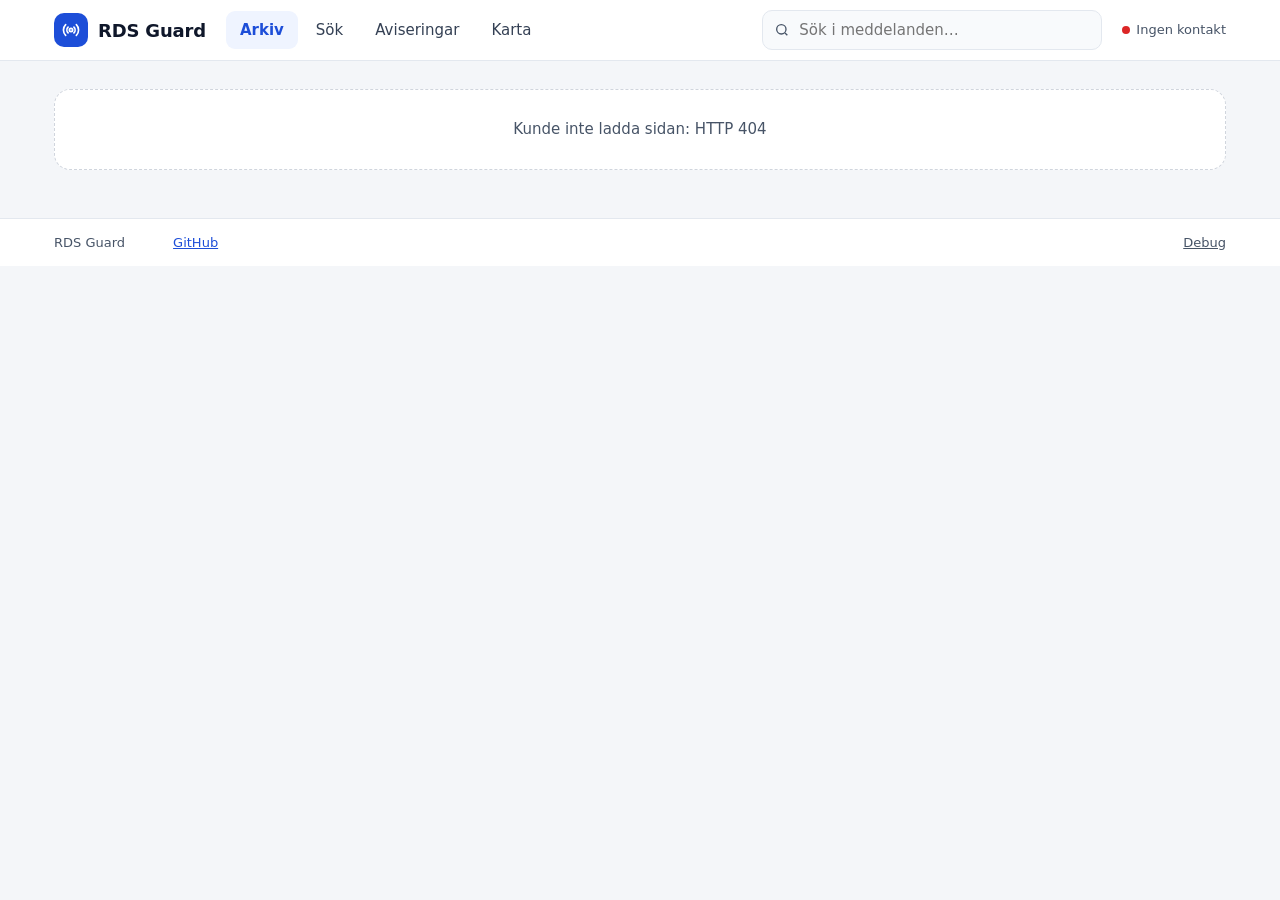
==== commit 2cced36f: "Map of traffic incidents: place-name registry, rules and Claude engines Traffic messages are placed " ====
--- a/static/index.html
+++ b/static/index.html
@@ -42,6 +42,7 @@
 
     <script src="/static/shared/vendor/wavesurfer-7.12.12.min.js"></script>
     <script src="/static/shared/rdsui.js"></script>
+    <script src="/static/shared/map.js"></script>
     <script src="/static/js/console.js"></script>
     <script src="/static/js/satellite.js"></script>
 </body>
--- a/static/shared/app.css
+++ b/static/shared/app.css
@@ -438,3 +438,66 @@
     .topic-input input { width: 120px; flex: 1; }
     .foot { padding-bottom: 80px; }
 }
+
+/* ---------------------------------------------------------------- map */
+
+.map-layout { display: grid; grid-template-columns: minmax(0, 1fr) 340px; gap: 16px; align-items: start; }
+.map-note-slot:empty { display: none; }
+.map-box { position: relative; }
+.map {
+    height: min(72vh, 680px); min-height: 360px;
+    border-radius: var(--radius); border: 1px solid var(--border);
+    background: var(--surface-2); z-index: 0;
+}
+.map.mini { height: 240px; min-height: 0; margin-bottom: 10px; }
+.map-legend {
+    display: flex; flex-wrap: wrap; gap: 6px 14px; margin-top: 8px;
+    font-size: 13px; color: var(--muted);
+}
+.map-legend span { display: inline-flex; align-items: center; gap: 6px; }
+.lg-dot { width: 10px; height: 10px; border-radius: 50%; background: #D92D20; border: 2px solid #fff; box-shadow: 0 0 0 1px #D92D20; }
+.lg-dot.grey { background: #667085; box-shadow: 0 0 0 1px #667085; }
+.lg-ring { width: 14px; height: 14px; border-radius: 50%; border: 1.5px solid #D92D20; background: rgba(217, 45, 32, .12); }
+.map-list { max-height: min(72vh, 680px); overflow: auto; }
+.map-note {
+    padding: 12px 14px; border-radius: 12px;
+    background: var(--warn-bg); color: var(--warn); font-size: 14px;
+}
+.map-item {
+    display: flex; gap: 10px; width: 100%; text-align: left; align-items: flex-start;
+    background: none; border: 0; border-top: 1px solid var(--border); padding: 10px 2px;
+}
+.map-item:first-child { border-top: 0; }
+.map-item:hover b { color: var(--accent); }
+.map-item-body { display: flex; flex-direction: column; gap: 2px; min-width: 0; }
+.map-item-what { display: -webkit-box; -webkit-line-clamp: 2; -webkit-box-orient: vertical; overflow: hidden; }
+.map-item-dot { flex: none; width: 10px; height: 10px; margin-top: 6px; border-radius: 50%; background: #D92D20; }
+.map-item.cleared .map-item-dot { background: #667085; }
+.map-item.cleared b { color: var(--muted); }
+
+.inc-icon { background: none; border: 0; }
+.inc-pin { position: relative; width: 36px; height: 36px; }
+.inc-arrow { position: absolute; inset: 0; fill: #B42318; stroke: #fff; stroke-width: 1.2; }
+.inc-pin.cleared .inc-arrow { fill: #475467; }
+.inc-dot {
+    position: absolute; left: 11px; top: 11px; width: 14px; height: 14px; border-radius: 50%;
+    background: #D92D20; border: 2.5px solid #fff; box-shadow: 0 1px 3px rgba(0, 0, 0, .45);
+}
+.inc-pin.cleared .inc-dot { background: #667085; }
+.inc-pop { font: 14px/1.45 var(--font); }
+.inc-pop strong { font-size: 15px; }
+.inc-pop p { margin: 6px 0; }
+.inc-pop .kv { font-size: 13px; padding: 2px 0; }
+.inc-pop-meta { display: flex; gap: 8px; align-items: center; margin: 4px 0; color: var(--muted); font-size: 13px; }
+.inc-pop-text { color: var(--text-2); font-size: 13px; }
+
+.pill.place { text-decoration: none; background: var(--vma-bg); color: var(--vma); gap: 4px; }
+.pill.place:hover { color: var(--vma); filter: brightness(.97); }
+.fix-toggle { border: 0; cursor: pointer; }
+.fix-toggle[aria-pressed="true"] { background: var(--surface-2); color: var(--muted); box-shadow: inset 0 0 0 1px var(--border); }
+
+@media (max-width: 960px) {
+    .map-layout { grid-template-columns: 1fr; }
+    .map { height: 60vh; }
+    .map-list { max-height: none; }
+}
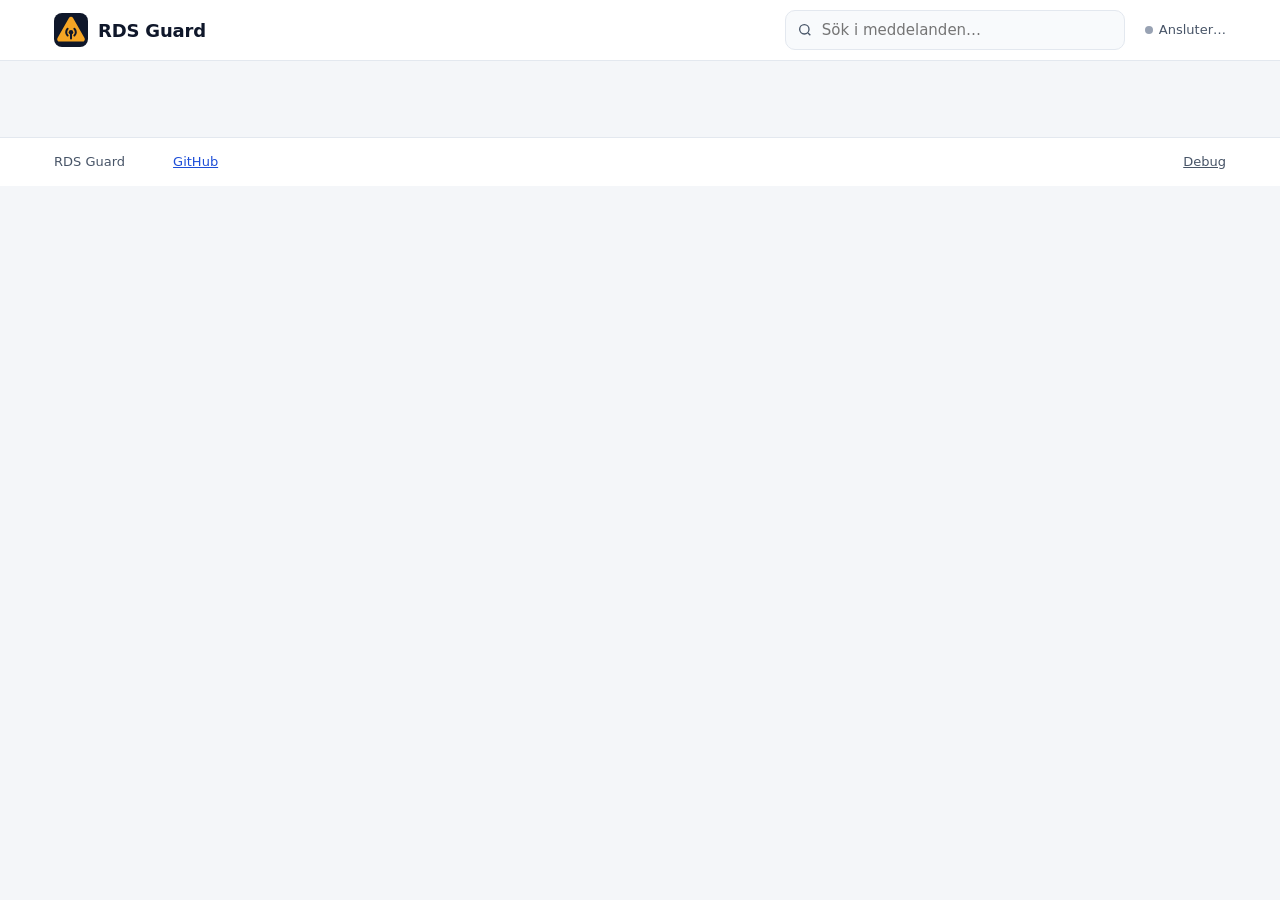
==== commit 576579bc: "Add RDS Guard logo: favicon, header mark, README and social preview Warning-triangle-with-transmitte" ====
--- a/static/index.html
+++ b/static/index.html
@@ -5,6 +5,9 @@
     <meta name="viewport" content="width=device-width, initial-scale=1">
     <meta name="theme-color" content="#FFFFFF">
     <title>RDS Guard</title>
+    <link rel="icon" href="/static/shared/icons/favicon.svg" type="image/svg+xml">
+    <link rel="icon" href="/static/shared/icons/favicon-32.png" sizes="32x32" type="image/png">
+    <link rel="apple-touch-icon" href="/static/shared/icons/apple-touch-icon.png">
     <link rel="stylesheet" href="/static/shared/app.css">
     <link rel="stylesheet" href="/static/css/debug.css">
 </head>
@@ -12,7 +15,7 @@
     <header class="top">
         <div class="top-inner">
             <a class="brand" href="#/arkiv">
-                <span class="brand-mark"><svg width="20" height="20" viewBox="0 0 24 24" fill="none" stroke="#fff" stroke-width="2" stroke-linecap="round" aria-hidden="true"><circle cx="12" cy="12" r="2"/><path d="M8.5 8.5a5 5 0 0 0 0 7M15.5 8.5a5 5 0 0 1 0 7M5.6 5.6a9 9 0 0 0 0 12.8M18.4 5.6a9 9 0 0 1 0 12.8"/></svg></span>
+                <img class="brand-mark" src="/static/shared/icons/favicon.svg" width="34" height="34" alt="">
                 <span class="brand-name">RDS Guard</span>
             </a>
             <nav class="nav" id="nav" aria-label="Huvudmeny"></nav>
@@ -42,7 +45,6 @@
 
     <script src="/static/shared/vendor/wavesurfer-7.12.12.min.js"></script>
     <script src="/static/shared/rdsui.js"></script>
-    <script src="/static/shared/map.js"></script>
     <script src="/static/js/console.js"></script>
     <script src="/static/js/satellite.js"></script>
 </body>
--- a/static/shared/app.css
+++ b/static/shared/app.css
@@ -70,10 +70,7 @@
     text-decoration: none; color: var(--text); white-space: nowrap;
 }
 .brand:hover { color: var(--text); }
-.brand-mark {
-    width: 34px; height: 34px; border-radius: 10px; background: var(--accent);
-    display: flex; align-items: center; justify-content: center; flex: none;
-}
+.brand-mark { width: 34px; height: 34px; display: block; flex: none; }
 .brand-name { font-weight: 700; font-size: 18px; letter-spacing: -0.01em; }
 .brand-sub { color: var(--muted); font-weight: 600; }
 
@@ -234,7 +231,6 @@
 .ev-title a { color: var(--text); text-decoration: none; }
 .ev-title a:hover { color: var(--accent); text-decoration: underline; }
 .ev-text { margin: 0; color: var(--muted); font-size: 14px; overflow-wrap: anywhere; }
-.ev-text.clamp { display: -webkit-box; -webkit-line-clamp: 3; -webkit-box-orient: vertical; overflow: hidden; }
 .ev-foot { display: flex; flex-wrap: wrap; align-items: center; gap: 8px; }
 .ev-status { font-size: 13px; color: var(--muted); display: inline-flex; align-items: center; gap: 6px; }
 .spin {
@@ -296,6 +292,20 @@
     width: 100%; height: 52px; padding: 0 16px 0 46px; border: 1px solid var(--border-strong);
     border-radius: 14px; background: var(--surface); font-size: 17px; font-weight: 600;
 }
+/* ---------------------------------------------------------------- admin */
+
+.admin-bar { display: flex; flex-wrap: wrap; align-items: center; gap: 10px; }
+.admin-bar .grow { flex: 1; }
+.admin-login { max-width: 440px; display: flex; flex-direction: column; gap: 14px; }
+.admin-login h2, .admin-login p { margin: 0; }
+.field { display: flex; flex-direction: column; gap: 6px; }
+.field input {
+    height: 44px; padding: 0 12px; border: 1px solid var(--border-strong); border-radius: 10px;
+    background: var(--surface); font-size: 16px;
+}
+.field input:focus { outline: 2px solid var(--accent); outline-offset: 1px; }
+.row-actions { display: flex; flex-wrap: wrap; align-items: center; gap: 12px; }
+
 .filters { display: flex; flex-wrap: wrap; gap: 10px; align-items: center; }
 select.sel {
     height: 40px; border: 1px solid var(--border-strong); border-radius: 10px; padding: 0 10px;
@@ -438,66 +448,3 @@
     .topic-input input { width: 120px; flex: 1; }
     .foot { padding-bottom: 80px; }
 }
-
-/* ---------------------------------------------------------------- map */
-
-.map-layout { display: grid; grid-template-columns: minmax(0, 1fr) 340px; gap: 16px; align-items: start; }
-.map-note-slot:empty { display: none; }
-.map-box { position: relative; }
-.map {
-    height: min(72vh, 680px); min-height: 360px;
-    border-radius: var(--radius); border: 1px solid var(--border);
-    background: var(--surface-2); z-index: 0;
-}
-.map.mini { height: 240px; min-height: 0; margin-bottom: 10px; }
-.map-legend {
-    display: flex; flex-wrap: wrap; gap: 6px 14px; margin-top: 8px;
-    font-size: 13px; color: var(--muted);
-}
-.map-legend span { display: inline-flex; align-items: center; gap: 6px; }
-.lg-dot { width: 10px; height: 10px; border-radius: 50%; background: #D92D20; border: 2px solid #fff; box-shadow: 0 0 0 1px #D92D20; }
-.lg-dot.grey { background: #667085; box-shadow: 0 0 0 1px #667085; }
-.lg-ring { width: 14px; height: 14px; border-radius: 50%; border: 1.5px solid #D92D20; background: rgba(217, 45, 32, .12); }
-.map-list { max-height: min(72vh, 680px); overflow: auto; }
-.map-note {
-    padding: 12px 14px; border-radius: 12px;
-    background: var(--warn-bg); color: var(--warn); font-size: 14px;
-}
-.map-item {
-    display: flex; gap: 10px; width: 100%; text-align: left; align-items: flex-start;
-    background: none; border: 0; border-top: 1px solid var(--border); padding: 10px 2px;
-}
-.map-item:first-child { border-top: 0; }
-.map-item:hover b { color: var(--accent); }
-.map-item-body { display: flex; flex-direction: column; gap: 2px; min-width: 0; }
-.map-item-what { display: -webkit-box; -webkit-line-clamp: 2; -webkit-box-orient: vertical; overflow: hidden; }
-.map-item-dot { flex: none; width: 10px; height: 10px; margin-top: 6px; border-radius: 50%; background: #D92D20; }
-.map-item.cleared .map-item-dot { background: #667085; }
-.map-item.cleared b { color: var(--muted); }
-
-.inc-icon { background: none; border: 0; }
-.inc-pin { position: relative; width: 36px; height: 36px; }
-.inc-arrow { position: absolute; inset: 0; fill: #B42318; stroke: #fff; stroke-width: 1.2; }
-.inc-pin.cleared .inc-arrow { fill: #475467; }
-.inc-dot {
-    position: absolute; left: 11px; top: 11px; width: 14px; height: 14px; border-radius: 50%;
-    background: #D92D20; border: 2.5px solid #fff; box-shadow: 0 1px 3px rgba(0, 0, 0, .45);
-}
-.inc-pin.cleared .inc-dot { background: #667085; }
-.inc-pop { font: 14px/1.45 var(--font); }
-.inc-pop strong { font-size: 15px; }
-.inc-pop p { margin: 6px 0; }
-.inc-pop .kv { font-size: 13px; padding: 2px 0; }
-.inc-pop-meta { display: flex; gap: 8px; align-items: center; margin: 4px 0; color: var(--muted); font-size: 13px; }
-.inc-pop-text { color: var(--text-2); font-size: 13px; }
-
-.pill.place { text-decoration: none; background: var(--vma-bg); color: var(--vma); gap: 4px; }
-.pill.place:hover { color: var(--vma); filter: brightness(.97); }
-.fix-toggle { border: 0; cursor: pointer; }
-.fix-toggle[aria-pressed="true"] { background: var(--surface-2); color: var(--muted); box-shadow: inset 0 0 0 1px var(--border); }
-
-@media (max-width: 960px) {
-    .map-layout { grid-template-columns: 1fr; }
-    .map { height: 60vh; }
-    .map-list { max-height: none; }
-}
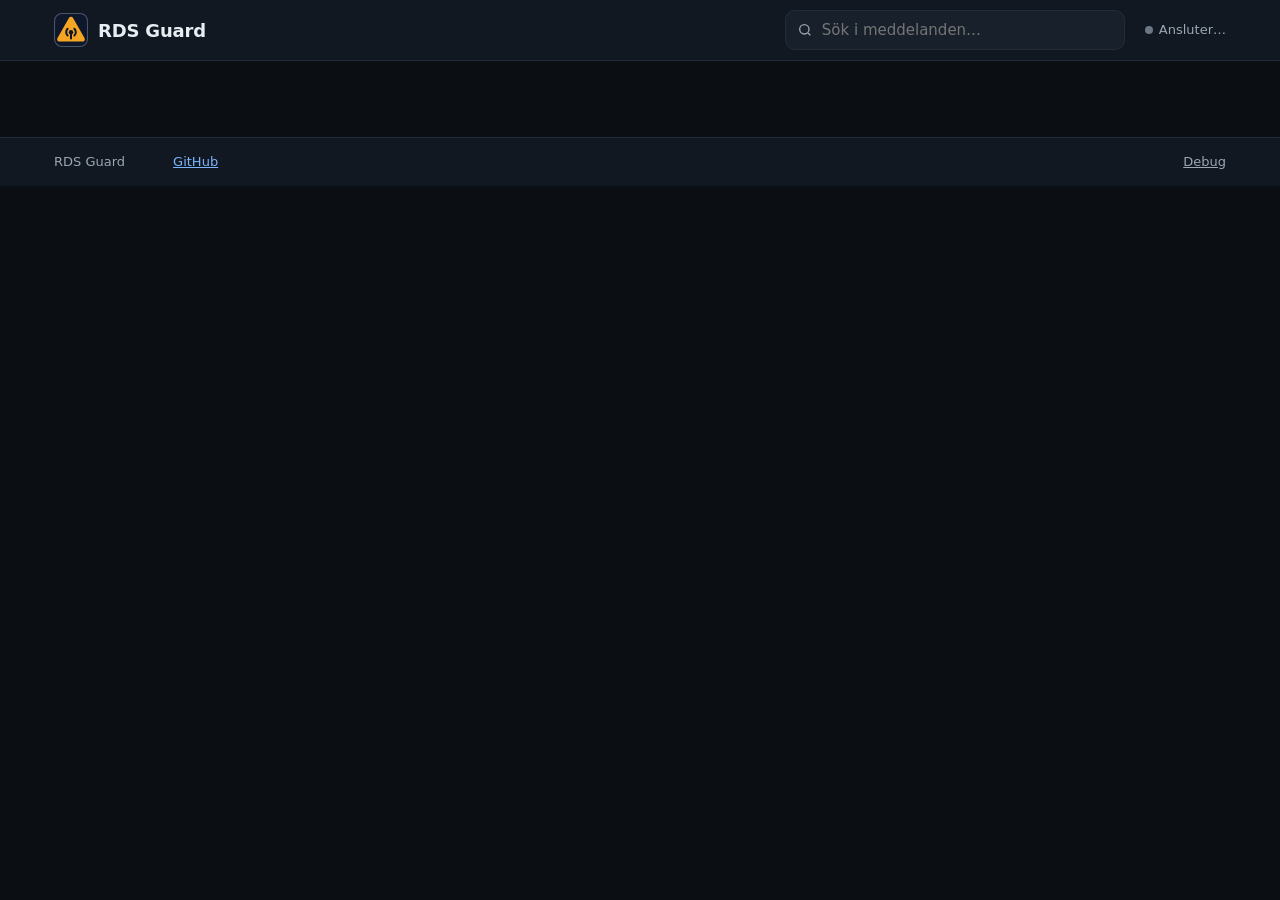
==== commit cfadc04e: "Web UI: dark theme by default, light theme as a choice All colours in static/shared/app.css are now " ====
--- a/static/index.html
+++ b/static/index.html
@@ -3,11 +3,13 @@
 <head>
     <meta charset="UTF-8">
     <meta name="viewport" content="width=device-width, initial-scale=1">
-    <meta name="theme-color" content="#FFFFFF">
+    <meta name="color-scheme" content="dark light">
+    <meta name="theme-color" content="#0B0F14">
     <title>RDS Guard</title>
     <link rel="icon" href="/static/shared/icons/favicon.svg" type="image/svg+xml">
     <link rel="icon" href="/static/shared/icons/favicon-32.png" sizes="32x32" type="image/png">
     <link rel="apple-touch-icon" href="/static/shared/icons/apple-touch-icon.png">
+    <script src="/static/shared/theme.js"></script>
     <link rel="stylesheet" href="/static/shared/app.css">
     <link rel="stylesheet" href="/static/css/debug.css">
 </head>
@@ -22,7 +24,7 @@
             <form class="top-search" id="top-search" role="search">
                 <label>
                     <span class="sr-only">Sök i meddelanden</span>
-                    <svg width="16" height="16" viewBox="0 0 24 24" fill="none" stroke="#475467" stroke-width="2" aria-hidden="true"><circle cx="11" cy="11" r="7"/><path d="m20 20-3.5-3.5"/></svg>
+                    <svg width="16" height="16" viewBox="0 0 24 24" fill="none" stroke="currentColor" stroke-width="2" aria-hidden="true"><circle cx="11" cy="11" r="7"/><path d="m20 20-3.5-3.5"/></svg>
                     <input type="search" name="q" placeholder="Sök i meddelanden…" autocomplete="off">
                 </label>
             </form>
--- a/static/shared/app.css
+++ b/static/shared/app.css
@@ -1,6 +1,74 @@
 /* RDS Guard — shared UI (satellite and aggregator): "Arkivet" design */
 
 :root {
+    /* Dark is the default theme; [data-theme="light"] below is the light one */
+    color-scheme: dark;
+    --bg: #0B0F14;
+    --surface: #121821;
+    --surface-2: #18202B;
+    --border: #232D3A;
+    --border-strong: #334155;
+    --text: #E6EDF3;
+    --text-2: #C5D0DB;
+    --muted: #9AA7B4;
+    --faint: #6B7785;
+    --accent: #7AB4FF;          /* links, icons, text on dark */
+    --accent-strong: #A8CCFF;
+    --accent-fill: #2563EB;     /* solid buttons, play button (white text) */
+    --accent-fill-hover: #1D4ED8;
+    --accent-soft: rgba(96, 165, 250, .14);
+    --accent-line: rgba(96, 165, 250, .35);
+    --accent-text: #B4D3FF;     /* text on --accent-soft */
+    --on-accent: #FFFFFF;
+    --traffic-bg: rgba(245, 184, 61, .16);
+    --traffic-fg: #F5B83D;
+    --traffic-mark: #F5A524;
+    --vma: #FF8A80;
+    --vma-bg: rgba(255, 107, 94, .16);
+    --vma-line: rgba(255, 122, 112, .55);
+    --vma-ring: #F04438;
+    --ok: #4ADE80;
+    --ok-bg: rgba(74, 222, 128, .13);
+    --warn: #FBBF24;
+    --warn-bg: rgba(251, 191, 36, .13);
+    --warn-line: rgba(251, 191, 36, .35);
+    --warn-text: #FCD34D;
+    --live: #F59E0B;
+    --rec: #EF4444;
+    --dot-ok: #22C55E;
+    --dot-warn: #F59E0B;
+    --dot-bad: #EF4444;
+    --l0: #18202B;              /* calendar: no messages … many */
+    --l1: #1E3A5F;
+    --l2: #2B5C9E;
+    --l3: #3B82F6;
+    --l3-text: #FFFFFF;
+    --seg-bg: #0E141B;
+    --pill-bg: #1F2833;
+    --mark-bg: rgba(96, 165, 250, .30);
+    --mark-text: #FFFFFF;
+    --wave: #3A4757;
+    --wave-progress: #7AB4FF;
+    --wave-idle: #334155;
+    --bar: #232D3A;
+    --chip-bg: #2B3A4A;
+    --chip-text: #E6EDF3;
+    --chip-x: #9AA7B4;
+    --code-bg: #05080C;
+    --code-text: #CBD5E1;
+    --toast-bg: #E6EDF3;
+    --toast-text: #0B0F14;
+    --sel-bg: #E6EDF3;
+    --sel-text: #0B0F14;
+    --radius: 16px;
+    --shadow: 0 1px 2px rgba(0, 0, 0, .4);
+    --shadow-pop: 0 12px 28px rgba(0, 0, 0, .5);
+    --font: Inter, ui-sans-serif, system-ui, -apple-system, "Segoe UI", Roboto, sans-serif;
+    --mono: ui-monospace, "SF Mono", "JetBrains Mono", Menlo, Consolas, monospace;
+}
+
+:root[data-theme="light"] {
+    color-scheme: light;
     --bg: #F4F6F9;
     --surface: #FFFFFF;
     --surface-2: #F8FAFC;
@@ -12,23 +80,50 @@
     --faint: #98A2B3;
     --accent: #1D4ED8;
     --accent-strong: #1E3A8A;
+    --accent-fill: #1D4ED8;
+    --accent-fill-hover: #1E3A8A;
     --accent-soft: #EFF4FF;
     --accent-line: #C7D7FE;
+    --accent-text: #1E3A8A;
     --traffic-bg: #FEF3C7;
     --traffic-fg: #92400E;
+    --traffic-mark: #EA580C;
     --vma: #B42318;
     --vma-bg: #FEE4E2;
+    --vma-line: #FDA29B;
+    --vma-ring: #DC2626;
     --ok: #067647;
     --ok-bg: #ECFDF3;
     --warn: #B54708;
     --warn-bg: #FFFAEB;
+    --warn-line: #FEDF89;
+    --warn-text: #93370D;
+    --dot-ok: #16A34A;
+    --dot-warn: #D97706;
+    --dot-bad: #DC2626;
+    --l0: #F1F5F9;
     --l1: #DBEAFE;
     --l2: #93C5FD;
     --l3: #3B82F6;
-    --radius: 16px;
+    --seg-bg: #E9EDF3;
+    --pill-bg: #F2F4F7;
+    --mark-bg: #E0E7FF;
+    --mark-text: #1E1B4B;
+    --wave: #B8C2D1;
+    --wave-progress: #1D4ED8;
+    --wave-idle: #C9D2DE;
+    --bar: #E3E8EF;
+    --chip-bg: #0F172A;
+    --chip-text: #FFFFFF;
+    --chip-x: #CBD5E1;
+    --code-bg: #0F172A;
+    --code-text: #E2E8F0;
+    --toast-bg: #0F172A;
+    --toast-text: #FFFFFF;
+    --sel-bg: #0F172A;
+    --sel-text: #FFFFFF;
     --shadow: 0 1px 2px rgba(16, 24, 40, .06);
-    --font: Inter, ui-sans-serif, system-ui, -apple-system, "Segoe UI", Roboto, sans-serif;
-    --mono: ui-monospace, "SF Mono", "JetBrains Mono", Menlo, Consolas, monospace;
+    --shadow-pop: 0 12px 28px rgba(15, 23, 42, .28);
 }
 
 * { box-sizing: border-box; }
@@ -85,7 +180,7 @@
 
 .top-search { flex: 1 1 220px; display: flex; justify-content: flex-end; }
 .top-search label { position: relative; width: 100%; max-width: 340px; }
-.top-search svg { position: absolute; left: 12px; top: 12px; pointer-events: none; }
+.top-search svg { position: absolute; left: 12px; top: 12px; pointer-events: none; color: var(--muted); }
 .top-search input {
     width: 100%; height: 40px; padding: 0 12px 0 36px;
     border: 1px solid var(--border); border-radius: 10px; background: var(--surface-2);
@@ -95,9 +190,9 @@
     white-space: nowrap; text-decoration: none;
 }
 .dot { width: 8px; height: 8px; border-radius: 50%; background: var(--faint); flex: none; display: inline-block; }
-.dot.ok { background: #16A34A; }
-.dot.warn { background: #D97706; }
-.dot.bad { background: #DC2626; }
+.dot.ok { background: var(--dot-ok); }
+.dot.warn { background: var(--dot-warn); }
+.dot.bad { background: var(--dot-bad); }
 
 /* ---------------------------------------------------------------- layout */
 
@@ -130,9 +225,9 @@
 }
 .notice {
     border-radius: 12px; padding: 12px 14px; font-size: 14px;
-    background: var(--accent-soft); color: #1E3A8A; border: 1px solid var(--accent-line);
-}
-.notice.warn { background: var(--warn-bg); color: #93370D; border-color: #FEDF89; }
+    background: var(--accent-soft); color: var(--accent-text); border: 1px solid var(--accent-line);
+}
+.notice.warn { background: var(--warn-bg); color: var(--warn-text); border-color: var(--warn-line); }
 .error-text { color: var(--vma); font-size: 14px; }
 
 /* ---------------------------------------------------------------- buttons */
@@ -144,18 +239,18 @@
     text-decoration: none; white-space: nowrap;
 }
 .btn:hover { background: var(--surface-2); color: var(--text); }
-.btn.primary { background: var(--accent); border-color: var(--accent); color: #fff; }
-.btn.primary:hover { background: var(--accent-strong); border-color: var(--accent-strong); color: #fff; }
+.btn.primary { background: var(--accent-fill); border-color: var(--accent-fill); color: var(--on-accent); }
+.btn.primary:hover { background: var(--accent-fill-hover); border-color: var(--accent-fill-hover); color: var(--on-accent); }
 .btn.danger { color: var(--vma); }
 .btn.small { min-height: 34px; padding: 0 12px; font-size: 13px; }
 .btn:disabled { opacity: .55; cursor: default; }
 .icon-btn {
     width: 40px; height: 40px; border-radius: 10px; border: 1px solid var(--border);
-    background: var(--surface); display: inline-flex; align-items: center; justify-content: center; padding: 0;
+    background: var(--surface); color: var(--text-2); display: inline-flex; align-items: center; justify-content: center; padding: 0;
 }
 .icon-btn:disabled { opacity: .4; cursor: default; }
 
-.seg { display: inline-flex; gap: 4px; background: #E9EDF3; padding: 4px; border-radius: 12px; flex-wrap: wrap; }
+.seg { display: inline-flex; gap: 4px; background: var(--seg-bg); padding: 4px; border-radius: 12px; flex-wrap: wrap; }
 .seg button, .seg a {
     min-height: 34px; padding: 0 14px; border: 0; border-radius: 9px; background: transparent;
     font-size: 14px; color: var(--text-2); text-decoration: none; display: inline-flex; align-items: center;
@@ -166,7 +261,7 @@
 
 .pill {
     display: inline-flex; align-items: center; gap: 6px; font-size: 12px; font-weight: 600;
-    padding: 3px 10px; border-radius: 999px; background: #F2F4F7; color: var(--text-2); white-space: nowrap;
+    padding: 3px 10px; border-radius: 999px; background: var(--pill-bg); color: var(--text-2); white-space: nowrap;
 }
 .pill.traffic { background: var(--traffic-bg); color: var(--traffic-fg); }
 .pill.vma { background: var(--vma-bg); color: var(--vma); }
@@ -191,23 +286,23 @@
 .cal-wd { font-size: 12px; color: var(--muted); text-align: center; padding-bottom: 2px; }
 .cal-day {
     aspect-ratio: 1 / 1; border-radius: 10px; border: 0; padding: 0;
-    background: #F1F5F9; color: var(--text-2);
+    background: var(--l0); color: var(--text-2);
     display: flex; flex-direction: column; align-items: center; justify-content: center;
     font-size: 13px; font-weight: 600; text-decoration: none; position: relative;
 }
 .cal-day small { font-size: 10px; font-weight: 600; opacity: .85; line-height: 1.1; }
 .cal-day.l1 { background: var(--l1); }
 .cal-day.l2 { background: var(--l2); }
-.cal-day.l3 { background: var(--l3); color: #fff; }
-.cal-day.vma { box-shadow: inset 0 0 0 2px #DC2626; }
+.cal-day.l3 { background: var(--l3); color: var(--l3-text); }
+.cal-day.vma { box-shadow: inset 0 0 0 2px var(--vma-ring); }
 .cal-day.out { background: var(--surface); color: var(--faint); border: 1px dashed var(--border); }
 .cal-day.blank { visibility: hidden; }
 .cal-day.today::after {
     content: ""; position: absolute; top: 5px; right: 5px; width: 5px; height: 5px; border-radius: 50%; background: currentColor;
 }
-.cal-day.sel { background: var(--text); color: #fff; box-shadow: none; }
-a.cal-day:hover { filter: brightness(.96); color: inherit; }
-a.cal-day.sel:hover { color: #fff; }
+.cal-day.sel { background: var(--sel-bg); color: var(--sel-text); box-shadow: none; }
+a.cal-day:hover { filter: brightness(1.15); color: inherit; }
+a.cal-day.sel:hover { color: var(--sel-text); }
 .cal-legend { display: flex; align-items: center; gap: 6px; margin-top: 14px; font-size: 12px; color: var(--muted); flex-wrap: wrap; }
 .cal-legend .sw { width: 14px; height: 14px; border-radius: 4px; display: inline-block; }
 
@@ -220,8 +315,8 @@
     background: var(--surface); border: 1px solid var(--border); border-radius: var(--radius);
     padding: 16px 18px; display: flex; gap: 16px;
 }
-.ev.vma-ev { border-color: #FDA29B; }
-.ev.live { border: 2px solid #F59E0B; }
+.ev.vma-ev { border-color: var(--vma-line); }
+.ev.live { border: 2px solid var(--live); }
 .ev-when { width: 64px; flex: none; display: flex; flex-direction: column; gap: 2px; }
 .ev-time { font-weight: 700; font-size: 16px; }
 .ev-dur { font-size: 12px; color: var(--muted); }
@@ -237,9 +332,9 @@
     width: 10px; height: 10px; border-radius: 50%; border: 2px solid var(--faint); border-top-color: transparent;
     animation: spin 1s linear infinite; display: inline-block;
 }
-.rec { width: 8px; height: 8px; border-radius: 50%; background: #DC2626; display: inline-block; }
+.rec { width: 8px; height: 8px; border-radius: 50%; background: var(--rec); display: inline-block; }
 @keyframes spin { to { transform: rotate(360deg); } }
-mark { background: #E0E7FF; color: #1E1B4B; border-radius: 3px; padding: 0 2px; }
+mark { background: var(--mark-bg); color: var(--mark-text); border-radius: 3px; padding: 0 2px; }
 .more { align-self: center; }
 
 /* ---------------------------------------------------------------- player */
@@ -249,13 +344,13 @@
     border-radius: 12px; padding: 8px 12px 8px 8px; min-width: 0;
 }
 .player .play {
-    width: 40px; height: 40px; flex: none; border-radius: 50%; border: 0; background: var(--accent);
+    width: 40px; height: 40px; flex: none; border-radius: 50%; border: 0; background: var(--accent-fill); color: var(--on-accent);
     display: flex; align-items: center; justify-content: center; padding: 0;
 }
-.player .play:hover { background: var(--accent-strong); }
+.player .play:hover { background: var(--accent-fill-hover); }
 .player .wave { flex: 1; min-width: 0; height: 36px; position: relative; cursor: pointer; }
 .player .wave-idle {
-    position: absolute; left: 0; right: 0; top: 17px; height: 2px; border-radius: 1px; background: #C9D2DE;
+    position: absolute; left: 0; right: 0; top: 17px; height: 2px; border-radius: 1px; background: var(--wave-idle);
 }
 .player .wave-msg { position: absolute; left: 0; top: 0; font-size: 12px; color: var(--muted); line-height: 14px; }
 .player .time { font-size: 13px; color: var(--text-2); font-variant-numeric: tabular-nums; white-space: nowrap; flex: none; }
@@ -263,7 +358,7 @@
     min-width: 44px; height: 32px; border: 1px solid var(--border-strong); border-radius: 8px;
     background: var(--surface); font-size: 13px; font-weight: 600; color: var(--text-2); flex: none;
 }
-.player .dl { flex: none; display: inline-flex; width: 32px; height: 32px; align-items: center; justify-content: center; border-radius: 8px; }
+.player .dl { flex: none; color: var(--text-2); display: inline-flex; width: 32px; height: 32px; align-items: center; justify-content: center; border-radius: 8px; }
 .player .dl:hover { background: var(--surface); }
 .player audio { width: 100%; height: 36px; }
 .player.big { padding: 12px 14px 12px 12px; }
@@ -287,7 +382,7 @@
 
 .search-form { display: flex; flex-wrap: wrap; gap: 10px; }
 .search-form label.q { position: relative; flex: 1 1 380px; }
-.search-form label.q svg { position: absolute; left: 16px; top: 17px; pointer-events: none; }
+.search-form label.q svg { position: absolute; left: 16px; top: 17px; pointer-events: none; color: var(--muted); }
 .search-form input[type=search] {
     width: 100%; height: 52px; padding: 0 16px 0 46px; border: 1px solid var(--border-strong);
     border-radius: 14px; background: var(--surface); font-size: 17px; font-weight: 600;
@@ -315,7 +410,7 @@
     display: flex; flex-wrap: wrap; align-items: center; gap: 12px; padding: 14px 18px;
     border-radius: var(--radius); background: var(--accent-soft); border: 1px solid var(--accent-line);
 }
-.watch span { flex: 1 1 260px; color: #1E3A8A; }
+.watch span { flex: 1 1 260px; color: var(--accent-text); }
 .group-label { margin-top: 6px; }
 
 /* ---------------------------------------------------------------- rules */
@@ -331,7 +426,7 @@
 .rule-item .name { font-weight: 700; flex: 1; min-width: 0; overflow-wrap: anywhere; }
 .rule-item .desc { font-size: 13px; color: var(--muted); }
 .rule-item code { font-size: 12px; color: var(--accent); }
-.type-mark { width: 10px; height: 10px; border-radius: 50%; background: #EA580C; flex: none; }
+.type-mark { width: 10px; height: 10px; border-radius: 50%; background: var(--traffic-mark); flex: none; }
 .type-mark.vma { border-radius: 2px; transform: rotate(45deg); background: var(--vma); }
 
 .editor { display: flex; flex-direction: column; gap: 18px; }
@@ -356,9 +451,9 @@
 .toggle-pill[aria-pressed="true"] { background: var(--accent-soft); border-color: var(--accent-line); color: var(--accent-strong); }
 .chip {
     display: inline-flex; align-items: center; gap: 2px; min-height: 34px; padding: 0 4px 0 12px;
-    border-radius: 999px; background: var(--text); color: #fff; font-weight: 600; font-size: 14px;
-}
-.chip button { width: 28px; height: 28px; border: 0; background: transparent; color: #CBD5E1; font-size: 16px; border-radius: 50%; }
+    border-radius: 999px; background: var(--chip-bg); color: var(--chip-text); font-weight: 600; font-size: 14px;
+}
+.chip button { width: 28px; height: 28px; border: 0; background: transparent; color: var(--chip-x); font-size: 16px; border-radius: 50%; }
 .chip-input {
     height: 34px; border: 1px dashed var(--faint); border-radius: 999px; padding: 0 14px;
     background: var(--surface); font-size: 14px; width: 220px; max-width: 100%;
@@ -368,31 +463,31 @@
 .topic-input { display: inline-flex; align-items: center; border: 1px solid var(--border-strong); border-radius: 10px; overflow: hidden; background: var(--surface); }
 .topic-input { max-width: 100%; }
 .topic-input span { white-space: nowrap; padding: 0 8px 0 10px; color: var(--muted); font-family: var(--mono); font-size: 13px; background: var(--surface-2); align-self: stretch; display: flex; align-items: center; }
-.topic-input input { border: 0; height: 38px; padding: 0 10px; font-family: var(--mono); font-size: 14px; width: 230px; min-width: 0; }
+.topic-input input { border: 0; background: transparent; color: var(--text); height: 38px; padding: 0 10px; font-family: var(--mono); font-size: 14px; width: 230px; min-width: 0; }
 .switch {
     width: 48px; height: 28px; flex: none; border: 0; border-radius: 999px; background: var(--border-strong);
     padding: 3px; display: inline-flex; justify-content: flex-start;
 }
 .switch::after { content: ""; width: 22px; height: 22px; border-radius: 50%; background: #fff; box-shadow: 0 1px 2px rgba(0,0,0,.2); }
-.switch[aria-checked="true"] { background: var(--accent); justify-content: flex-end; }
+.switch[aria-checked="true"] { background: var(--accent-fill); justify-content: flex-end; }
 .switch-row { display: flex; align-items: center; gap: 12px; }
 
 .preview { border-top: 1px solid var(--border); padding-top: 16px; display: flex; flex-direction: column; gap: 10px; }
 .bars { display: flex; align-items: flex-end; gap: 2px; height: 48px; }
-.bars span { flex: 1 1 0; min-width: 0; border-radius: 3px 3px 0 0; background: #E3E8EF; position: relative; }
-.bars span i { position: absolute; left: 0; right: 0; bottom: 0; border-radius: 3px 3px 0 0; background: var(--accent); }
+.bars span { flex: 1 1 0; min-width: 0; border-radius: 3px 3px 0 0; background: var(--bar); position: relative; }
+.bars span i { position: absolute; left: 0; right: 0; bottom: 0; border-radius: 3px 3px 0 0; background: var(--l3); }
 .legend { display: flex; flex-wrap: wrap; gap: 14px; font-size: 12px; color: var(--muted); }
 .legend span { display: inline-flex; align-items: center; gap: 6px; }
 .legend i { width: 10px; height: 10px; border-radius: 2px; display: inline-block; }
-.sample { display: flex; gap: 12px; padding: 8px 0; border-top: 1px solid #EEF1F5; font-size: 14px; }
+.sample { display: flex; gap: 12px; padding: 8px 0; border-top: 1px solid var(--border); font-size: 14px; }
 .sample span:first-child { width: 120px; flex: none; color: var(--muted); }
-.log-row { display: flex; gap: 12px; padding: 10px 0; border-top: 1px solid #EEF1F5; font-size: 14px; }
+.log-row { display: flex; gap: 12px; padding: 10px 0; border-top: 1px solid var(--border); font-size: 14px; }
 .log-row:first-of-type { border-top: 0; }
 .log-row .when { width: 86px; flex: none; font-weight: 600; }
 .log-row .what { flex: 1; min-width: 0; }
 .log-row .what div:first-child { white-space: nowrap; overflow: hidden; text-overflow: ellipsis; }
 pre.code {
-    margin: 0; padding: 14px 16px; border-radius: 12px; background: var(--text); color: #E2E8F0;
+    margin: 0; padding: 14px 16px; border-radius: 12px; background: var(--code-bg); color: var(--code-text); border: 1px solid var(--border);
     font-family: var(--mono); font-size: 12.5px; line-height: 1.6; overflow-x: auto; white-space: pre;
 }
 details.help summary { cursor: pointer; font-weight: 600; }
@@ -400,8 +495,8 @@
 
 .toast {
     position: fixed; left: 50%; bottom: 24px; transform: translateX(-50%); z-index: 50;
-    background: var(--text); color: #fff; padding: 10px 16px; border-radius: 12px; font-size: 14px;
-    box-shadow: 0 12px 28px rgba(15,23,42,.28); max-width: calc(100vw - 32px);
+    background: var(--toast-bg); color: var(--toast-text); padding: 10px 16px; border-radius: 12px; font-size: 14px;
+    box-shadow: var(--shadow-pop); max-width: calc(100vw - 32px);
 }
 
 /* ---------------------------------------------------------------- footer */
@@ -413,6 +508,11 @@
 }
 .foot-inner .grow { flex: 1; }
 .foot a.quiet { color: var(--muted); }
+.theme-toggle {
+    border: 0; background: transparent; padding: 0; color: var(--muted); font-size: 13px;
+    text-decoration: underline; text-underline-offset: 2px;
+}
+.theme-toggle:hover { color: var(--text); }
 
 /* ---------------------------------------------------------------- phone */
 
--- a/static/css/debug.css
+++ b/static/css/debug.css
@@ -211,3 +211,4 @@
     .console-log { height: calc(100vh - 22rem); font-size: 0.75rem; }
     .console-group { min-width: 5rem; }
 }
+.debug { border: 1px solid var(--border); }
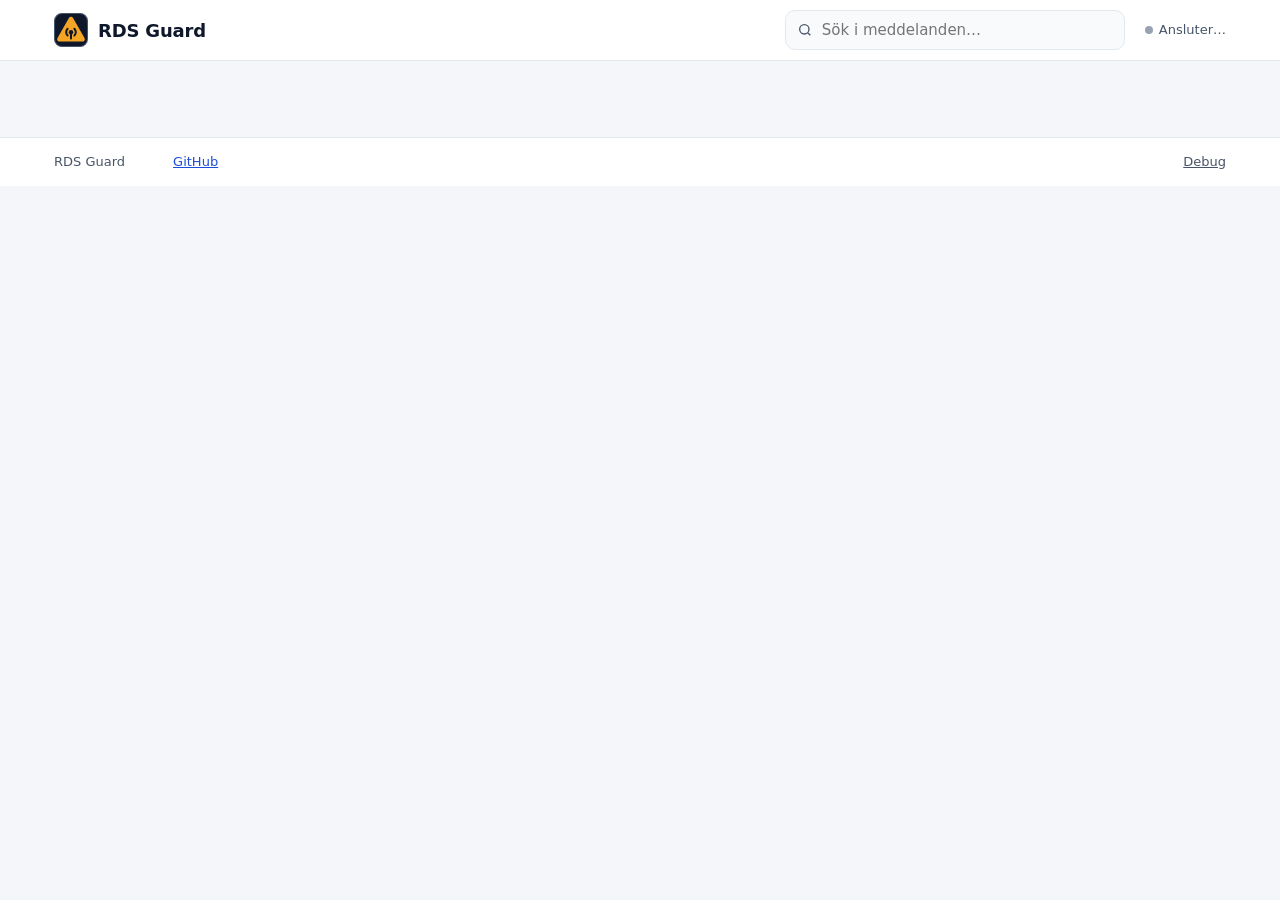
==== commit c8632f8d: "Merge pull request #65: Add RDS Guard logo Add RDS Guard logo: favicon, header mark, README and soci" ====
--- a/static/index.html
+++ b/static/index.html
@@ -3,13 +3,11 @@
 <head>
     <meta charset="UTF-8">
     <meta name="viewport" content="width=device-width, initial-scale=1">
-    <meta name="color-scheme" content="dark light">
-    <meta name="theme-color" content="#0B0F14">
+    <meta name="theme-color" content="#FFFFFF">
     <title>RDS Guard</title>
     <link rel="icon" href="/static/shared/icons/favicon.svg" type="image/svg+xml">
     <link rel="icon" href="/static/shared/icons/favicon-32.png" sizes="32x32" type="image/png">
     <link rel="apple-touch-icon" href="/static/shared/icons/apple-touch-icon.png">
-    <script src="/static/shared/theme.js"></script>
     <link rel="stylesheet" href="/static/shared/app.css">
     <link rel="stylesheet" href="/static/css/debug.css">
 </head>
@@ -24,7 +22,7 @@
             <form class="top-search" id="top-search" role="search">
                 <label>
                     <span class="sr-only">Sök i meddelanden</span>
-                    <svg width="16" height="16" viewBox="0 0 24 24" fill="none" stroke="currentColor" stroke-width="2" aria-hidden="true"><circle cx="11" cy="11" r="7"/><path d="m20 20-3.5-3.5"/></svg>
+                    <svg width="16" height="16" viewBox="0 0 24 24" fill="none" stroke="#475467" stroke-width="2" aria-hidden="true"><circle cx="11" cy="11" r="7"/><path d="m20 20-3.5-3.5"/></svg>
                     <input type="search" name="q" placeholder="Sök i meddelanden…" autocomplete="off">
                 </label>
             </form>
--- a/static/shared/app.css
+++ b/static/shared/app.css
@@ -1,74 +1,6 @@
 /* RDS Guard — shared UI (satellite and aggregator): "Arkivet" design */
 
 :root {
-    /* Dark is the default theme; [data-theme="light"] below is the light one */
-    color-scheme: dark;
-    --bg: #0B0F14;
-    --surface: #121821;
-    --surface-2: #18202B;
-    --border: #232D3A;
-    --border-strong: #334155;
-    --text: #E6EDF3;
-    --text-2: #C5D0DB;
-    --muted: #9AA7B4;
-    --faint: #6B7785;
-    --accent: #7AB4FF;          /* links, icons, text on dark */
-    --accent-strong: #A8CCFF;
-    --accent-fill: #2563EB;     /* solid buttons, play button (white text) */
-    --accent-fill-hover: #1D4ED8;
-    --accent-soft: rgba(96, 165, 250, .14);
-    --accent-line: rgba(96, 165, 250, .35);
-    --accent-text: #B4D3FF;     /* text on --accent-soft */
-    --on-accent: #FFFFFF;
-    --traffic-bg: rgba(245, 184, 61, .16);
-    --traffic-fg: #F5B83D;
-    --traffic-mark: #F5A524;
-    --vma: #FF8A80;
-    --vma-bg: rgba(255, 107, 94, .16);
-    --vma-line: rgba(255, 122, 112, .55);
-    --vma-ring: #F04438;
-    --ok: #4ADE80;
-    --ok-bg: rgba(74, 222, 128, .13);
-    --warn: #FBBF24;
-    --warn-bg: rgba(251, 191, 36, .13);
-    --warn-line: rgba(251, 191, 36, .35);
-    --warn-text: #FCD34D;
-    --live: #F59E0B;
-    --rec: #EF4444;
-    --dot-ok: #22C55E;
-    --dot-warn: #F59E0B;
-    --dot-bad: #EF4444;
-    --l0: #18202B;              /* calendar: no messages … many */
-    --l1: #1E3A5F;
-    --l2: #2B5C9E;
-    --l3: #3B82F6;
-    --l3-text: #FFFFFF;
-    --seg-bg: #0E141B;
-    --pill-bg: #1F2833;
-    --mark-bg: rgba(96, 165, 250, .30);
-    --mark-text: #FFFFFF;
-    --wave: #3A4757;
-    --wave-progress: #7AB4FF;
-    --wave-idle: #334155;
-    --bar: #232D3A;
-    --chip-bg: #2B3A4A;
-    --chip-text: #E6EDF3;
-    --chip-x: #9AA7B4;
-    --code-bg: #05080C;
-    --code-text: #CBD5E1;
-    --toast-bg: #E6EDF3;
-    --toast-text: #0B0F14;
-    --sel-bg: #E6EDF3;
-    --sel-text: #0B0F14;
-    --radius: 16px;
-    --shadow: 0 1px 2px rgba(0, 0, 0, .4);
-    --shadow-pop: 0 12px 28px rgba(0, 0, 0, .5);
-    --font: Inter, ui-sans-serif, system-ui, -apple-system, "Segoe UI", Roboto, sans-serif;
-    --mono: ui-monospace, "SF Mono", "JetBrains Mono", Menlo, Consolas, monospace;
-}
-
-:root[data-theme="light"] {
-    color-scheme: light;
     --bg: #F4F6F9;
     --surface: #FFFFFF;
     --surface-2: #F8FAFC;
@@ -80,50 +12,23 @@
     --faint: #98A2B3;
     --accent: #1D4ED8;
     --accent-strong: #1E3A8A;
-    --accent-fill: #1D4ED8;
-    --accent-fill-hover: #1E3A8A;
     --accent-soft: #EFF4FF;
     --accent-line: #C7D7FE;
-    --accent-text: #1E3A8A;
     --traffic-bg: #FEF3C7;
     --traffic-fg: #92400E;
-    --traffic-mark: #EA580C;
     --vma: #B42318;
     --vma-bg: #FEE4E2;
-    --vma-line: #FDA29B;
-    --vma-ring: #DC2626;
     --ok: #067647;
     --ok-bg: #ECFDF3;
     --warn: #B54708;
     --warn-bg: #FFFAEB;
-    --warn-line: #FEDF89;
-    --warn-text: #93370D;
-    --dot-ok: #16A34A;
-    --dot-warn: #D97706;
-    --dot-bad: #DC2626;
-    --l0: #F1F5F9;
     --l1: #DBEAFE;
     --l2: #93C5FD;
     --l3: #3B82F6;
-    --seg-bg: #E9EDF3;
-    --pill-bg: #F2F4F7;
-    --mark-bg: #E0E7FF;
-    --mark-text: #1E1B4B;
-    --wave: #B8C2D1;
-    --wave-progress: #1D4ED8;
-    --wave-idle: #C9D2DE;
-    --bar: #E3E8EF;
-    --chip-bg: #0F172A;
-    --chip-text: #FFFFFF;
-    --chip-x: #CBD5E1;
-    --code-bg: #0F172A;
-    --code-text: #E2E8F0;
-    --toast-bg: #0F172A;
-    --toast-text: #FFFFFF;
-    --sel-bg: #0F172A;
-    --sel-text: #FFFFFF;
+    --radius: 16px;
     --shadow: 0 1px 2px rgba(16, 24, 40, .06);
-    --shadow-pop: 0 12px 28px rgba(15, 23, 42, .28);
+    --font: Inter, ui-sans-serif, system-ui, -apple-system, "Segoe UI", Roboto, sans-serif;
+    --mono: ui-monospace, "SF Mono", "JetBrains Mono", Menlo, Consolas, monospace;
 }
 
 * { box-sizing: border-box; }
@@ -180,7 +85,7 @@
 
 .top-search { flex: 1 1 220px; display: flex; justify-content: flex-end; }
 .top-search label { position: relative; width: 100%; max-width: 340px; }
-.top-search svg { position: absolute; left: 12px; top: 12px; pointer-events: none; color: var(--muted); }
+.top-search svg { position: absolute; left: 12px; top: 12px; pointer-events: none; }
 .top-search input {
     width: 100%; height: 40px; padding: 0 12px 0 36px;
     border: 1px solid var(--border); border-radius: 10px; background: var(--surface-2);
@@ -190,9 +95,9 @@
     white-space: nowrap; text-decoration: none;
 }
 .dot { width: 8px; height: 8px; border-radius: 50%; background: var(--faint); flex: none; display: inline-block; }
-.dot.ok { background: var(--dot-ok); }
-.dot.warn { background: var(--dot-warn); }
-.dot.bad { background: var(--dot-bad); }
+.dot.ok { background: #16A34A; }
+.dot.warn { background: #D97706; }
+.dot.bad { background: #DC2626; }
 
 /* ---------------------------------------------------------------- layout */
 
@@ -225,9 +130,9 @@
 }
 .notice {
     border-radius: 12px; padding: 12px 14px; font-size: 14px;
-    background: var(--accent-soft); color: var(--accent-text); border: 1px solid var(--accent-line);
-}
-.notice.warn { background: var(--warn-bg); color: var(--warn-text); border-color: var(--warn-line); }
+    background: var(--accent-soft); color: #1E3A8A; border: 1px solid var(--accent-line);
+}
+.notice.warn { background: var(--warn-bg); color: #93370D; border-color: #FEDF89; }
 .error-text { color: var(--vma); font-size: 14px; }
 
 /* ---------------------------------------------------------------- buttons */
@@ -239,18 +144,18 @@
     text-decoration: none; white-space: nowrap;
 }
 .btn:hover { background: var(--surface-2); color: var(--text); }
-.btn.primary { background: var(--accent-fill); border-color: var(--accent-fill); color: var(--on-accent); }
-.btn.primary:hover { background: var(--accent-fill-hover); border-color: var(--accent-fill-hover); color: var(--on-accent); }
+.btn.primary { background: var(--accent); border-color: var(--accent); color: #fff; }
+.btn.primary:hover { background: var(--accent-strong); border-color: var(--accent-strong); color: #fff; }
 .btn.danger { color: var(--vma); }
 .btn.small { min-height: 34px; padding: 0 12px; font-size: 13px; }
 .btn:disabled { opacity: .55; cursor: default; }
 .icon-btn {
     width: 40px; height: 40px; border-radius: 10px; border: 1px solid var(--border);
-    background: var(--surface); color: var(--text-2); display: inline-flex; align-items: center; justify-content: center; padding: 0;
+    background: var(--surface); display: inline-flex; align-items: center; justify-content: center; padding: 0;
 }
 .icon-btn:disabled { opacity: .4; cursor: default; }
 
-.seg { display: inline-flex; gap: 4px; background: var(--seg-bg); padding: 4px; border-radius: 12px; flex-wrap: wrap; }
+.seg { display: inline-flex; gap: 4px; background: #E9EDF3; padding: 4px; border-radius: 12px; flex-wrap: wrap; }
 .seg button, .seg a {
     min-height: 34px; padding: 0 14px; border: 0; border-radius: 9px; background: transparent;
     font-size: 14px; color: var(--text-2); text-decoration: none; display: inline-flex; align-items: center;
@@ -261,7 +166,7 @@
 
 .pill {
     display: inline-flex; align-items: center; gap: 6px; font-size: 12px; font-weight: 600;
-    padding: 3px 10px; border-radius: 999px; background: var(--pill-bg); color: var(--text-2); white-space: nowrap;
+    padding: 3px 10px; border-radius: 999px; background: #F2F4F7; color: var(--text-2); white-space: nowrap;
 }
 .pill.traffic { background: var(--traffic-bg); color: var(--traffic-fg); }
 .pill.vma { background: var(--vma-bg); color: var(--vma); }
@@ -286,23 +191,23 @@
 .cal-wd { font-size: 12px; color: var(--muted); text-align: center; padding-bottom: 2px; }
 .cal-day {
     aspect-ratio: 1 / 1; border-radius: 10px; border: 0; padding: 0;
-    background: var(--l0); color: var(--text-2);
+    background: #F1F5F9; color: var(--text-2);
     display: flex; flex-direction: column; align-items: center; justify-content: center;
     font-size: 13px; font-weight: 600; text-decoration: none; position: relative;
 }
 .cal-day small { font-size: 10px; font-weight: 600; opacity: .85; line-height: 1.1; }
 .cal-day.l1 { background: var(--l1); }
 .cal-day.l2 { background: var(--l2); }
-.cal-day.l3 { background: var(--l3); color: var(--l3-text); }
-.cal-day.vma { box-shadow: inset 0 0 0 2px var(--vma-ring); }
+.cal-day.l3 { background: var(--l3); color: #fff; }
+.cal-day.vma { box-shadow: inset 0 0 0 2px #DC2626; }
 .cal-day.out { background: var(--surface); color: var(--faint); border: 1px dashed var(--border); }
 .cal-day.blank { visibility: hidden; }
 .cal-day.today::after {
     content: ""; position: absolute; top: 5px; right: 5px; width: 5px; height: 5px; border-radius: 50%; background: currentColor;
 }
-.cal-day.sel { background: var(--sel-bg); color: var(--sel-text); box-shadow: none; }
-a.cal-day:hover { filter: brightness(1.15); color: inherit; }
-a.cal-day.sel:hover { color: var(--sel-text); }
+.cal-day.sel { background: var(--text); color: #fff; box-shadow: none; }
+a.cal-day:hover { filter: brightness(.96); color: inherit; }
+a.cal-day.sel:hover { color: #fff; }
 .cal-legend { display: flex; align-items: center; gap: 6px; margin-top: 14px; font-size: 12px; color: var(--muted); flex-wrap: wrap; }
 .cal-legend .sw { width: 14px; height: 14px; border-radius: 4px; display: inline-block; }
 
@@ -315,8 +220,8 @@
     background: var(--surface); border: 1px solid var(--border); border-radius: var(--radius);
     padding: 16px 18px; display: flex; gap: 16px;
 }
-.ev.vma-ev { border-color: var(--vma-line); }
-.ev.live { border: 2px solid var(--live); }
+.ev.vma-ev { border-color: #FDA29B; }
+.ev.live { border: 2px solid #F59E0B; }
 .ev-when { width: 64px; flex: none; display: flex; flex-direction: column; gap: 2px; }
 .ev-time { font-weight: 700; font-size: 16px; }
 .ev-dur { font-size: 12px; color: var(--muted); }
@@ -332,9 +237,9 @@
     width: 10px; height: 10px; border-radius: 50%; border: 2px solid var(--faint); border-top-color: transparent;
     animation: spin 1s linear infinite; display: inline-block;
 }
-.rec { width: 8px; height: 8px; border-radius: 50%; background: var(--rec); display: inline-block; }
+.rec { width: 8px; height: 8px; border-radius: 50%; background: #DC2626; display: inline-block; }
 @keyframes spin { to { transform: rotate(360deg); } }
-mark { background: var(--mark-bg); color: var(--mark-text); border-radius: 3px; padding: 0 2px; }
+mark { background: #E0E7FF; color: #1E1B4B; border-radius: 3px; padding: 0 2px; }
 .more { align-self: center; }
 
 /* ---------------------------------------------------------------- player */
@@ -344,13 +249,13 @@
     border-radius: 12px; padding: 8px 12px 8px 8px; min-width: 0;
 }
 .player .play {
-    width: 40px; height: 40px; flex: none; border-radius: 50%; border: 0; background: var(--accent-fill); color: var(--on-accent);
+    width: 40px; height: 40px; flex: none; border-radius: 50%; border: 0; background: var(--accent);
     display: flex; align-items: center; justify-content: center; padding: 0;
 }
-.player .play:hover { background: var(--accent-fill-hover); }
+.player .play:hover { background: var(--accent-strong); }
 .player .wave { flex: 1; min-width: 0; height: 36px; position: relative; cursor: pointer; }
 .player .wave-idle {
-    position: absolute; left: 0; right: 0; top: 17px; height: 2px; border-radius: 1px; background: var(--wave-idle);
+    position: absolute; left: 0; right: 0; top: 17px; height: 2px; border-radius: 1px; background: #C9D2DE;
 }
 .player .wave-msg { position: absolute; left: 0; top: 0; font-size: 12px; color: var(--muted); line-height: 14px; }
 .player .time { font-size: 13px; color: var(--text-2); font-variant-numeric: tabular-nums; white-space: nowrap; flex: none; }
@@ -358,7 +263,7 @@
     min-width: 44px; height: 32px; border: 1px solid var(--border-strong); border-radius: 8px;
     background: var(--surface); font-size: 13px; font-weight: 600; color: var(--text-2); flex: none;
 }
-.player .dl { flex: none; color: var(--text-2); display: inline-flex; width: 32px; height: 32px; align-items: center; justify-content: center; border-radius: 8px; }
+.player .dl { flex: none; display: inline-flex; width: 32px; height: 32px; align-items: center; justify-content: center; border-radius: 8px; }
 .player .dl:hover { background: var(--surface); }
 .player audio { width: 100%; height: 36px; }
 .player.big { padding: 12px 14px 12px 12px; }
@@ -382,7 +287,7 @@
 
 .search-form { display: flex; flex-wrap: wrap; gap: 10px; }
 .search-form label.q { position: relative; flex: 1 1 380px; }
-.search-form label.q svg { position: absolute; left: 16px; top: 17px; pointer-events: none; color: var(--muted); }
+.search-form label.q svg { position: absolute; left: 16px; top: 17px; pointer-events: none; }
 .search-form input[type=search] {
     width: 100%; height: 52px; padding: 0 16px 0 46px; border: 1px solid var(--border-strong);
     border-radius: 14px; background: var(--surface); font-size: 17px; font-weight: 600;
@@ -410,7 +315,7 @@
     display: flex; flex-wrap: wrap; align-items: center; gap: 12px; padding: 14px 18px;
     border-radius: var(--radius); background: var(--accent-soft); border: 1px solid var(--accent-line);
 }
-.watch span { flex: 1 1 260px; color: var(--accent-text); }
+.watch span { flex: 1 1 260px; color: #1E3A8A; }
 .group-label { margin-top: 6px; }
 
 /* ---------------------------------------------------------------- rules */
@@ -426,7 +331,7 @@
 .rule-item .name { font-weight: 700; flex: 1; min-width: 0; overflow-wrap: anywhere; }
 .rule-item .desc { font-size: 13px; color: var(--muted); }
 .rule-item code { font-size: 12px; color: var(--accent); }
-.type-mark { width: 10px; height: 10px; border-radius: 50%; background: var(--traffic-mark); flex: none; }
+.type-mark { width: 10px; height: 10px; border-radius: 50%; background: #EA580C; flex: none; }
 .type-mark.vma { border-radius: 2px; transform: rotate(45deg); background: var(--vma); }
 
 .editor { display: flex; flex-direction: column; gap: 18px; }
@@ -451,9 +356,9 @@
 .toggle-pill[aria-pressed="true"] { background: var(--accent-soft); border-color: var(--accent-line); color: var(--accent-strong); }
 .chip {
     display: inline-flex; align-items: center; gap: 2px; min-height: 34px; padding: 0 4px 0 12px;
-    border-radius: 999px; background: var(--chip-bg); color: var(--chip-text); font-weight: 600; font-size: 14px;
-}
-.chip button { width: 28px; height: 28px; border: 0; background: transparent; color: var(--chip-x); font-size: 16px; border-radius: 50%; }
+    border-radius: 999px; background: var(--text); color: #fff; font-weight: 600; font-size: 14px;
+}
+.chip button { width: 28px; height: 28px; border: 0; background: transparent; color: #CBD5E1; font-size: 16px; border-radius: 50%; }
 .chip-input {
     height: 34px; border: 1px dashed var(--faint); border-radius: 999px; padding: 0 14px;
     background: var(--surface); font-size: 14px; width: 220px; max-width: 100%;
@@ -463,31 +368,31 @@
 .topic-input { display: inline-flex; align-items: center; border: 1px solid var(--border-strong); border-radius: 10px; overflow: hidden; background: var(--surface); }
 .topic-input { max-width: 100%; }
 .topic-input span { white-space: nowrap; padding: 0 8px 0 10px; color: var(--muted); font-family: var(--mono); font-size: 13px; background: var(--surface-2); align-self: stretch; display: flex; align-items: center; }
-.topic-input input { border: 0; background: transparent; color: var(--text); height: 38px; padding: 0 10px; font-family: var(--mono); font-size: 14px; width: 230px; min-width: 0; }
+.topic-input input { border: 0; height: 38px; padding: 0 10px; font-family: var(--mono); font-size: 14px; width: 230px; min-width: 0; }
 .switch {
     width: 48px; height: 28px; flex: none; border: 0; border-radius: 999px; background: var(--border-strong);
     padding: 3px; display: inline-flex; justify-content: flex-start;
 }
 .switch::after { content: ""; width: 22px; height: 22px; border-radius: 50%; background: #fff; box-shadow: 0 1px 2px rgba(0,0,0,.2); }
-.switch[aria-checked="true"] { background: var(--accent-fill); justify-content: flex-end; }
+.switch[aria-checked="true"] { background: var(--accent); justify-content: flex-end; }
 .switch-row { display: flex; align-items: center; gap: 12px; }
 
 .preview { border-top: 1px solid var(--border); padding-top: 16px; display: flex; flex-direction: column; gap: 10px; }
 .bars { display: flex; align-items: flex-end; gap: 2px; height: 48px; }
-.bars span { flex: 1 1 0; min-width: 0; border-radius: 3px 3px 0 0; background: var(--bar); position: relative; }
-.bars span i { position: absolute; left: 0; right: 0; bottom: 0; border-radius: 3px 3px 0 0; background: var(--l3); }
+.bars span { flex: 1 1 0; min-width: 0; border-radius: 3px 3px 0 0; background: #E3E8EF; position: relative; }
+.bars span i { position: absolute; left: 0; right: 0; bottom: 0; border-radius: 3px 3px 0 0; background: var(--accent); }
 .legend { display: flex; flex-wrap: wrap; gap: 14px; font-size: 12px; color: var(--muted); }
 .legend span { display: inline-flex; align-items: center; gap: 6px; }
 .legend i { width: 10px; height: 10px; border-radius: 2px; display: inline-block; }
-.sample { display: flex; gap: 12px; padding: 8px 0; border-top: 1px solid var(--border); font-size: 14px; }
+.sample { display: flex; gap: 12px; padding: 8px 0; border-top: 1px solid #EEF1F5; font-size: 14px; }
 .sample span:first-child { width: 120px; flex: none; color: var(--muted); }
-.log-row { display: flex; gap: 12px; padding: 10px 0; border-top: 1px solid var(--border); font-size: 14px; }
+.log-row { display: flex; gap: 12px; padding: 10px 0; border-top: 1px solid #EEF1F5; font-size: 14px; }
 .log-row:first-of-type { border-top: 0; }
 .log-row .when { width: 86px; flex: none; font-weight: 600; }
 .log-row .what { flex: 1; min-width: 0; }
 .log-row .what div:first-child { white-space: nowrap; overflow: hidden; text-overflow: ellipsis; }
 pre.code {
-    margin: 0; padding: 14px 16px; border-radius: 12px; background: var(--code-bg); color: var(--code-text); border: 1px solid var(--border);
+    margin: 0; padding: 14px 16px; border-radius: 12px; background: var(--text); color: #E2E8F0;
     font-family: var(--mono); font-size: 12.5px; line-height: 1.6; overflow-x: auto; white-space: pre;
 }
 details.help summary { cursor: pointer; font-weight: 600; }
@@ -495,8 +400,8 @@
 
 .toast {
     position: fixed; left: 50%; bottom: 24px; transform: translateX(-50%); z-index: 50;
-    background: var(--toast-bg); color: var(--toast-text); padding: 10px 16px; border-radius: 12px; font-size: 14px;
-    box-shadow: var(--shadow-pop); max-width: calc(100vw - 32px);
+    background: var(--text); color: #fff; padding: 10px 16px; border-radius: 12px; font-size: 14px;
+    box-shadow: 0 12px 28px rgba(15,23,42,.28); max-width: calc(100vw - 32px);
 }
 
 /* ---------------------------------------------------------------- footer */
@@ -508,11 +413,6 @@
 }
 .foot-inner .grow { flex: 1; }
 .foot a.quiet { color: var(--muted); }
-.theme-toggle {
-    border: 0; background: transparent; padding: 0; color: var(--muted); font-size: 13px;
-    text-decoration: underline; text-underline-offset: 2px;
-}
-.theme-toggle:hover { color: var(--text); }
 
 /* ---------------------------------------------------------------- phone */
 
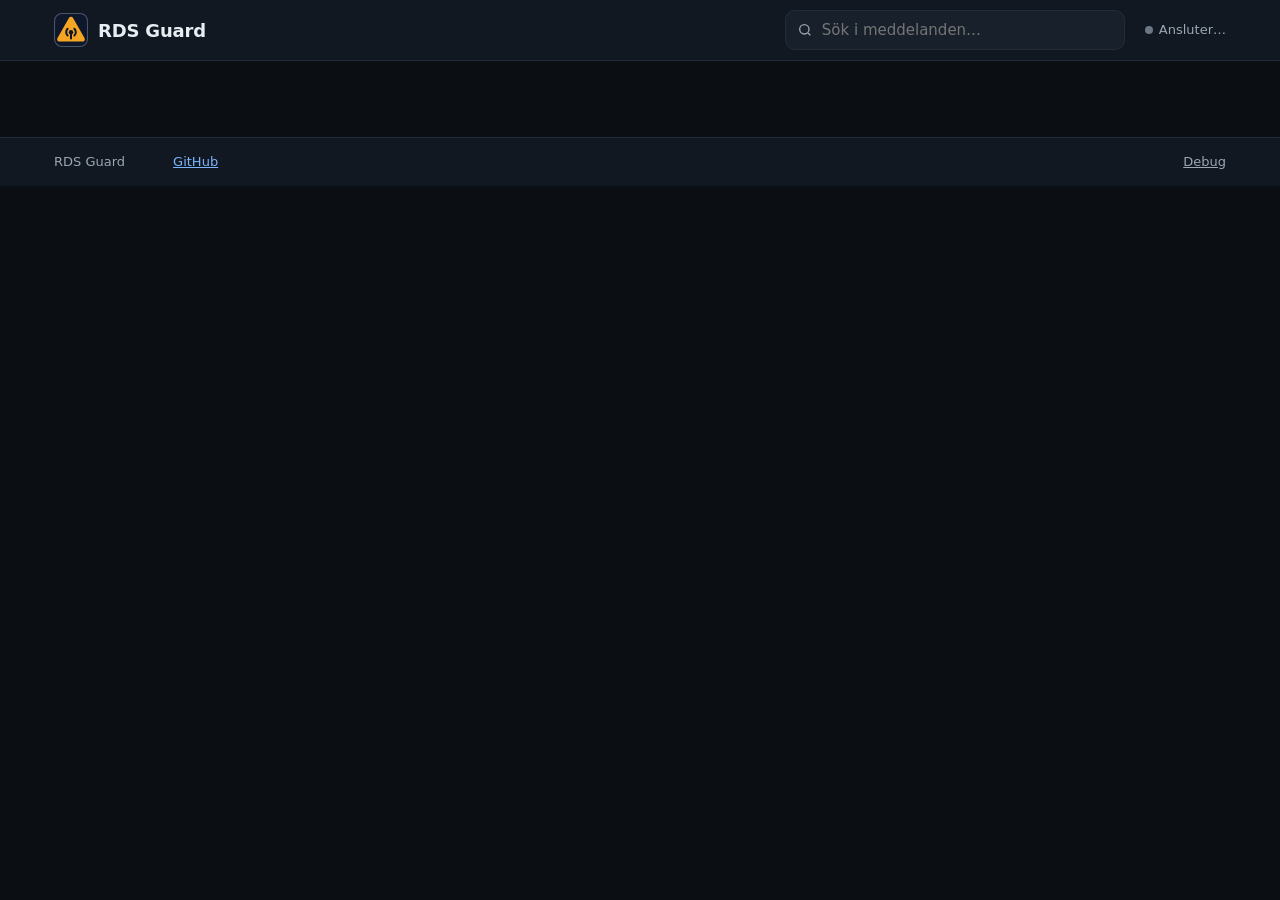
==== commit d8691885: "Merge pull request #66: Dark theme by default, light theme as a choice Web UI: dark theme by default" ====
--- a/static/index.html
+++ b/static/index.html
@@ -3,11 +3,13 @@
 <head>
     <meta charset="UTF-8">
     <meta name="viewport" content="width=device-width, initial-scale=1">
-    <meta name="theme-color" content="#FFFFFF">
+    <meta name="color-scheme" content="dark light">
+    <meta name="theme-color" content="#0B0F14">
     <title>RDS Guard</title>
     <link rel="icon" href="/static/shared/icons/favicon.svg" type="image/svg+xml">
     <link rel="icon" href="/static/shared/icons/favicon-32.png" sizes="32x32" type="image/png">
     <link rel="apple-touch-icon" href="/static/shared/icons/apple-touch-icon.png">
+    <script src="/static/shared/theme.js"></script>
     <link rel="stylesheet" href="/static/shared/app.css">
     <link rel="stylesheet" href="/static/css/debug.css">
 </head>
@@ -22,7 +24,7 @@
             <form class="top-search" id="top-search" role="search">
                 <label>
                     <span class="sr-only">Sök i meddelanden</span>
-                    <svg width="16" height="16" viewBox="0 0 24 24" fill="none" stroke="#475467" stroke-width="2" aria-hidden="true"><circle cx="11" cy="11" r="7"/><path d="m20 20-3.5-3.5"/></svg>
+                    <svg width="16" height="16" viewBox="0 0 24 24" fill="none" stroke="currentColor" stroke-width="2" aria-hidden="true"><circle cx="11" cy="11" r="7"/><path d="m20 20-3.5-3.5"/></svg>
                     <input type="search" name="q" placeholder="Sök i meddelanden…" autocomplete="off">
                 </label>
             </form>
--- a/static/shared/app.css
+++ b/static/shared/app.css
@@ -1,6 +1,74 @@
 /* RDS Guard — shared UI (satellite and aggregator): "Arkivet" design */
 
 :root {
+    /* Dark is the default theme; [data-theme="light"] below is the light one */
+    color-scheme: dark;
+    --bg: #0B0F14;
+    --surface: #121821;
+    --surface-2: #18202B;
+    --border: #232D3A;
+    --border-strong: #334155;
+    --text: #E6EDF3;
+    --text-2: #C5D0DB;
+    --muted: #9AA7B4;
+    --faint: #6B7785;
+    --accent: #7AB4FF;          /* links, icons, text on dark */
+    --accent-strong: #A8CCFF;
+    --accent-fill: #2563EB;     /* solid buttons, play button (white text) */
+    --accent-fill-hover: #1D4ED8;
+    --accent-soft: rgba(96, 165, 250, .14);
+    --accent-line: rgba(96, 165, 250, .35);
+    --accent-text: #B4D3FF;     /* text on --accent-soft */
+    --on-accent: #FFFFFF;
+    --traffic-bg: rgba(245, 184, 61, .16);
+    --traffic-fg: #F5B83D;
+    --traffic-mark: #F5A524;
+    --vma: #FF8A80;
+    --vma-bg: rgba(255, 107, 94, .16);
+    --vma-line: rgba(255, 122, 112, .55);
+    --vma-ring: #F04438;
+    --ok: #4ADE80;
+    --ok-bg: rgba(74, 222, 128, .13);
+    --warn: #FBBF24;
+    --warn-bg: rgba(251, 191, 36, .13);
+    --warn-line: rgba(251, 191, 36, .35);
+    --warn-text: #FCD34D;
+    --live: #F59E0B;
+    --rec: #EF4444;
+    --dot-ok: #22C55E;
+    --dot-warn: #F59E0B;
+    --dot-bad: #EF4444;
+    --l0: #18202B;              /* calendar: no messages … many */
+    --l1: #1E3A5F;
+    --l2: #2B5C9E;
+    --l3: #3B82F6;
+    --l3-text: #FFFFFF;
+    --seg-bg: #0E141B;
+    --pill-bg: #1F2833;
+    --mark-bg: rgba(96, 165, 250, .30);
+    --mark-text: #FFFFFF;
+    --wave: #3A4757;
+    --wave-progress: #7AB4FF;
+    --wave-idle: #334155;
+    --bar: #232D3A;
+    --chip-bg: #2B3A4A;
+    --chip-text: #E6EDF3;
+    --chip-x: #9AA7B4;
+    --code-bg: #05080C;
+    --code-text: #CBD5E1;
+    --toast-bg: #E6EDF3;
+    --toast-text: #0B0F14;
+    --sel-bg: #E6EDF3;
+    --sel-text: #0B0F14;
+    --radius: 16px;
+    --shadow: 0 1px 2px rgba(0, 0, 0, .4);
+    --shadow-pop: 0 12px 28px rgba(0, 0, 0, .5);
+    --font: Inter, ui-sans-serif, system-ui, -apple-system, "Segoe UI", Roboto, sans-serif;
+    --mono: ui-monospace, "SF Mono", "JetBrains Mono", Menlo, Consolas, monospace;
+}
+
+:root[data-theme="light"] {
+    color-scheme: light;
     --bg: #F4F6F9;
     --surface: #FFFFFF;
     --surface-2: #F8FAFC;
@@ -12,23 +80,50 @@
     --faint: #98A2B3;
     --accent: #1D4ED8;
     --accent-strong: #1E3A8A;
+    --accent-fill: #1D4ED8;
+    --accent-fill-hover: #1E3A8A;
     --accent-soft: #EFF4FF;
     --accent-line: #C7D7FE;
+    --accent-text: #1E3A8A;
     --traffic-bg: #FEF3C7;
     --traffic-fg: #92400E;
+    --traffic-mark: #EA580C;
     --vma: #B42318;
     --vma-bg: #FEE4E2;
+    --vma-line: #FDA29B;
+    --vma-ring: #DC2626;
     --ok: #067647;
     --ok-bg: #ECFDF3;
     --warn: #B54708;
     --warn-bg: #FFFAEB;
+    --warn-line: #FEDF89;
+    --warn-text: #93370D;
+    --dot-ok: #16A34A;
+    --dot-warn: #D97706;
+    --dot-bad: #DC2626;
+    --l0: #F1F5F9;
     --l1: #DBEAFE;
     --l2: #93C5FD;
     --l3: #3B82F6;
-    --radius: 16px;
+    --seg-bg: #E9EDF3;
+    --pill-bg: #F2F4F7;
+    --mark-bg: #E0E7FF;
+    --mark-text: #1E1B4B;
+    --wave: #B8C2D1;
+    --wave-progress: #1D4ED8;
+    --wave-idle: #C9D2DE;
+    --bar: #E3E8EF;
+    --chip-bg: #0F172A;
+    --chip-text: #FFFFFF;
+    --chip-x: #CBD5E1;
+    --code-bg: #0F172A;
+    --code-text: #E2E8F0;
+    --toast-bg: #0F172A;
+    --toast-text: #FFFFFF;
+    --sel-bg: #0F172A;
+    --sel-text: #FFFFFF;
     --shadow: 0 1px 2px rgba(16, 24, 40, .06);
-    --font: Inter, ui-sans-serif, system-ui, -apple-system, "Segoe UI", Roboto, sans-serif;
-    --mono: ui-monospace, "SF Mono", "JetBrains Mono", Menlo, Consolas, monospace;
+    --shadow-pop: 0 12px 28px rgba(15, 23, 42, .28);
 }
 
 * { box-sizing: border-box; }
@@ -85,7 +180,7 @@
 
 .top-search { flex: 1 1 220px; display: flex; justify-content: flex-end; }
 .top-search label { position: relative; width: 100%; max-width: 340px; }
-.top-search svg { position: absolute; left: 12px; top: 12px; pointer-events: none; }
+.top-search svg { position: absolute; left: 12px; top: 12px; pointer-events: none; color: var(--muted); }
 .top-search input {
     width: 100%; height: 40px; padding: 0 12px 0 36px;
     border: 1px solid var(--border); border-radius: 10px; background: var(--surface-2);
@@ -95,9 +190,9 @@
     white-space: nowrap; text-decoration: none;
 }
 .dot { width: 8px; height: 8px; border-radius: 50%; background: var(--faint); flex: none; display: inline-block; }
-.dot.ok { background: #16A34A; }
-.dot.warn { background: #D97706; }
-.dot.bad { background: #DC2626; }
+.dot.ok { background: var(--dot-ok); }
+.dot.warn { background: var(--dot-warn); }
+.dot.bad { background: var(--dot-bad); }
 
 /* ---------------------------------------------------------------- layout */
 
@@ -130,9 +225,9 @@
 }
 .notice {
     border-radius: 12px; padding: 12px 14px; font-size: 14px;
-    background: var(--accent-soft); color: #1E3A8A; border: 1px solid var(--accent-line);
-}
-.notice.warn { background: var(--warn-bg); color: #93370D; border-color: #FEDF89; }
+    background: var(--accent-soft); color: var(--accent-text); border: 1px solid var(--accent-line);
+}
+.notice.warn { background: var(--warn-bg); color: var(--warn-text); border-color: var(--warn-line); }
 .error-text { color: var(--vma); font-size: 14px; }
 
 /* ---------------------------------------------------------------- buttons */
@@ -144,18 +239,18 @@
     text-decoration: none; white-space: nowrap;
 }
 .btn:hover { background: var(--surface-2); color: var(--text); }
-.btn.primary { background: var(--accent); border-color: var(--accent); color: #fff; }
-.btn.primary:hover { background: var(--accent-strong); border-color: var(--accent-strong); color: #fff; }
+.btn.primary { background: var(--accent-fill); border-color: var(--accent-fill); color: var(--on-accent); }
+.btn.primary:hover { background: var(--accent-fill-hover); border-color: var(--accent-fill-hover); color: var(--on-accent); }
 .btn.danger { color: var(--vma); }
 .btn.small { min-height: 34px; padding: 0 12px; font-size: 13px; }
 .btn:disabled { opacity: .55; cursor: default; }
 .icon-btn {
     width: 40px; height: 40px; border-radius: 10px; border: 1px solid var(--border);
-    background: var(--surface); display: inline-flex; align-items: center; justify-content: center; padding: 0;
+    background: var(--surface); color: var(--text-2); display: inline-flex; align-items: center; justify-content: center; padding: 0;
 }
 .icon-btn:disabled { opacity: .4; cursor: default; }
 
-.seg { display: inline-flex; gap: 4px; background: #E9EDF3; padding: 4px; border-radius: 12px; flex-wrap: wrap; }
+.seg { display: inline-flex; gap: 4px; background: var(--seg-bg); padding: 4px; border-radius: 12px; flex-wrap: wrap; }
 .seg button, .seg a {
     min-height: 34px; padding: 0 14px; border: 0; border-radius: 9px; background: transparent;
     font-size: 14px; color: var(--text-2); text-decoration: none; display: inline-flex; align-items: center;
@@ -166,7 +261,7 @@
 
 .pill {
     display: inline-flex; align-items: center; gap: 6px; font-size: 12px; font-weight: 600;
-    padding: 3px 10px; border-radius: 999px; background: #F2F4F7; color: var(--text-2); white-space: nowrap;
+    padding: 3px 10px; border-radius: 999px; background: var(--pill-bg); color: var(--text-2); white-space: nowrap;
 }
 .pill.traffic { background: var(--traffic-bg); color: var(--traffic-fg); }
 .pill.vma { background: var(--vma-bg); color: var(--vma); }
@@ -191,23 +286,23 @@
 .cal-wd { font-size: 12px; color: var(--muted); text-align: center; padding-bottom: 2px; }
 .cal-day {
     aspect-ratio: 1 / 1; border-radius: 10px; border: 0; padding: 0;
-    background: #F1F5F9; color: var(--text-2);
+    background: var(--l0); color: var(--text-2);
     display: flex; flex-direction: column; align-items: center; justify-content: center;
     font-size: 13px; font-weight: 600; text-decoration: none; position: relative;
 }
 .cal-day small { font-size: 10px; font-weight: 600; opacity: .85; line-height: 1.1; }
 .cal-day.l1 { background: var(--l1); }
 .cal-day.l2 { background: var(--l2); }
-.cal-day.l3 { background: var(--l3); color: #fff; }
-.cal-day.vma { box-shadow: inset 0 0 0 2px #DC2626; }
+.cal-day.l3 { background: var(--l3); color: var(--l3-text); }
+.cal-day.vma { box-shadow: inset 0 0 0 2px var(--vma-ring); }
 .cal-day.out { background: var(--surface); color: var(--faint); border: 1px dashed var(--border); }
 .cal-day.blank { visibility: hidden; }
 .cal-day.today::after {
     content: ""; position: absolute; top: 5px; right: 5px; width: 5px; height: 5px; border-radius: 50%; background: currentColor;
 }
-.cal-day.sel { background: var(--text); color: #fff; box-shadow: none; }
-a.cal-day:hover { filter: brightness(.96); color: inherit; }
-a.cal-day.sel:hover { color: #fff; }
+.cal-day.sel { background: var(--sel-bg); color: var(--sel-text); box-shadow: none; }
+a.cal-day:hover { filter: brightness(1.15); color: inherit; }
+a.cal-day.sel:hover { color: var(--sel-text); }
 .cal-legend { display: flex; align-items: center; gap: 6px; margin-top: 14px; font-size: 12px; color: var(--muted); flex-wrap: wrap; }
 .cal-legend .sw { width: 14px; height: 14px; border-radius: 4px; display: inline-block; }
 
@@ -220,8 +315,8 @@
     background: var(--surface); border: 1px solid var(--border); border-radius: var(--radius);
     padding: 16px 18px; display: flex; gap: 16px;
 }
-.ev.vma-ev { border-color: #FDA29B; }
-.ev.live { border: 2px solid #F59E0B; }
+.ev.vma-ev { border-color: var(--vma-line); }
+.ev.live { border: 2px solid var(--live); }
 .ev-when { width: 64px; flex: none; display: flex; flex-direction: column; gap: 2px; }
 .ev-time { font-weight: 700; font-size: 16px; }
 .ev-dur { font-size: 12px; color: var(--muted); }
@@ -237,9 +332,9 @@
     width: 10px; height: 10px; border-radius: 50%; border: 2px solid var(--faint); border-top-color: transparent;
     animation: spin 1s linear infinite; display: inline-block;
 }
-.rec { width: 8px; height: 8px; border-radius: 50%; background: #DC2626; display: inline-block; }
+.rec { width: 8px; height: 8px; border-radius: 50%; background: var(--rec); display: inline-block; }
 @keyframes spin { to { transform: rotate(360deg); } }
-mark { background: #E0E7FF; color: #1E1B4B; border-radius: 3px; padding: 0 2px; }
+mark { background: var(--mark-bg); color: var(--mark-text); border-radius: 3px; padding: 0 2px; }
 .more { align-self: center; }
 
 /* ---------------------------------------------------------------- player */
@@ -249,13 +344,13 @@
     border-radius: 12px; padding: 8px 12px 8px 8px; min-width: 0;
 }
 .player .play {
-    width: 40px; height: 40px; flex: none; border-radius: 50%; border: 0; background: var(--accent);
+    width: 40px; height: 40px; flex: none; border-radius: 50%; border: 0; background: var(--accent-fill); color: var(--on-accent);
     display: flex; align-items: center; justify-content: center; padding: 0;
 }
-.player .play:hover { background: var(--accent-strong); }
+.player .play:hover { background: var(--accent-fill-hover); }
 .player .wave { flex: 1; min-width: 0; height: 36px; position: relative; cursor: pointer; }
 .player .wave-idle {
-    position: absolute; left: 0; right: 0; top: 17px; height: 2px; border-radius: 1px; background: #C9D2DE;
+    position: absolute; left: 0; right: 0; top: 17px; height: 2px; border-radius: 1px; background: var(--wave-idle);
 }
 .player .wave-msg { position: absolute; left: 0; top: 0; font-size: 12px; color: var(--muted); line-height: 14px; }
 .player .time { font-size: 13px; color: var(--text-2); font-variant-numeric: tabular-nums; white-space: nowrap; flex: none; }
@@ -263,7 +358,7 @@
     min-width: 44px; height: 32px; border: 1px solid var(--border-strong); border-radius: 8px;
     background: var(--surface); font-size: 13px; font-weight: 600; color: var(--text-2); flex: none;
 }
-.player .dl { flex: none; display: inline-flex; width: 32px; height: 32px; align-items: center; justify-content: center; border-radius: 8px; }
+.player .dl { flex: none; color: var(--text-2); display: inline-flex; width: 32px; height: 32px; align-items: center; justify-content: center; border-radius: 8px; }
 .player .dl:hover { background: var(--surface); }
 .player audio { width: 100%; height: 36px; }
 .player.big { padding: 12px 14px 12px 12px; }
@@ -287,7 +382,7 @@
 
 .search-form { display: flex; flex-wrap: wrap; gap: 10px; }
 .search-form label.q { position: relative; flex: 1 1 380px; }
-.search-form label.q svg { position: absolute; left: 16px; top: 17px; pointer-events: none; }
+.search-form label.q svg { position: absolute; left: 16px; top: 17px; pointer-events: none; color: var(--muted); }
 .search-form input[type=search] {
     width: 100%; height: 52px; padding: 0 16px 0 46px; border: 1px solid var(--border-strong);
     border-radius: 14px; background: var(--surface); font-size: 17px; font-weight: 600;
@@ -315,7 +410,7 @@
     display: flex; flex-wrap: wrap; align-items: center; gap: 12px; padding: 14px 18px;
     border-radius: var(--radius); background: var(--accent-soft); border: 1px solid var(--accent-line);
 }
-.watch span { flex: 1 1 260px; color: #1E3A8A; }
+.watch span { flex: 1 1 260px; color: var(--accent-text); }
 .group-label { margin-top: 6px; }
 
 /* ---------------------------------------------------------------- rules */
@@ -331,7 +426,7 @@
 .rule-item .name { font-weight: 700; flex: 1; min-width: 0; overflow-wrap: anywhere; }
 .rule-item .desc { font-size: 13px; color: var(--muted); }
 .rule-item code { font-size: 12px; color: var(--accent); }
-.type-mark { width: 10px; height: 10px; border-radius: 50%; background: #EA580C; flex: none; }
+.type-mark { width: 10px; height: 10px; border-radius: 50%; background: var(--traffic-mark); flex: none; }
 .type-mark.vma { border-radius: 2px; transform: rotate(45deg); background: var(--vma); }
 
 .editor { display: flex; flex-direction: column; gap: 18px; }
@@ -356,9 +451,9 @@
 .toggle-pill[aria-pressed="true"] { background: var(--accent-soft); border-color: var(--accent-line); color: var(--accent-strong); }
 .chip {
     display: inline-flex; align-items: center; gap: 2px; min-height: 34px; padding: 0 4px 0 12px;
-    border-radius: 999px; background: var(--text); color: #fff; font-weight: 600; font-size: 14px;
-}
-.chip button { width: 28px; height: 28px; border: 0; background: transparent; color: #CBD5E1; font-size: 16px; border-radius: 50%; }
+    border-radius: 999px; background: var(--chip-bg); color: var(--chip-text); font-weight: 600; font-size: 14px;
+}
+.chip button { width: 28px; height: 28px; border: 0; background: transparent; color: var(--chip-x); font-size: 16px; border-radius: 50%; }
 .chip-input {
     height: 34px; border: 1px dashed var(--faint); border-radius: 999px; padding: 0 14px;
     background: var(--surface); font-size: 14px; width: 220px; max-width: 100%;
@@ -368,31 +463,31 @@
 .topic-input { display: inline-flex; align-items: center; border: 1px solid var(--border-strong); border-radius: 10px; overflow: hidden; background: var(--surface); }
 .topic-input { max-width: 100%; }
 .topic-input span { white-space: nowrap; padding: 0 8px 0 10px; color: var(--muted); font-family: var(--mono); font-size: 13px; background: var(--surface-2); align-self: stretch; display: flex; align-items: center; }
-.topic-input input { border: 0; height: 38px; padding: 0 10px; font-family: var(--mono); font-size: 14px; width: 230px; min-width: 0; }
+.topic-input input { border: 0; background: transparent; color: var(--text); height: 38px; padding: 0 10px; font-family: var(--mono); font-size: 14px; width: 230px; min-width: 0; }
 .switch {
     width: 48px; height: 28px; flex: none; border: 0; border-radius: 999px; background: var(--border-strong);
     padding: 3px; display: inline-flex; justify-content: flex-start;
 }
 .switch::after { content: ""; width: 22px; height: 22px; border-radius: 50%; background: #fff; box-shadow: 0 1px 2px rgba(0,0,0,.2); }
-.switch[aria-checked="true"] { background: var(--accent); justify-content: flex-end; }
+.switch[aria-checked="true"] { background: var(--accent-fill); justify-content: flex-end; }
 .switch-row { display: flex; align-items: center; gap: 12px; }
 
 .preview { border-top: 1px solid var(--border); padding-top: 16px; display: flex; flex-direction: column; gap: 10px; }
 .bars { display: flex; align-items: flex-end; gap: 2px; height: 48px; }
-.bars span { flex: 1 1 0; min-width: 0; border-radius: 3px 3px 0 0; background: #E3E8EF; position: relative; }
-.bars span i { position: absolute; left: 0; right: 0; bottom: 0; border-radius: 3px 3px 0 0; background: var(--accent); }
+.bars span { flex: 1 1 0; min-width: 0; border-radius: 3px 3px 0 0; background: var(--bar); position: relative; }
+.bars span i { position: absolute; left: 0; right: 0; bottom: 0; border-radius: 3px 3px 0 0; background: var(--l3); }
 .legend { display: flex; flex-wrap: wrap; gap: 14px; font-size: 12px; color: var(--muted); }
 .legend span { display: inline-flex; align-items: center; gap: 6px; }
 .legend i { width: 10px; height: 10px; border-radius: 2px; display: inline-block; }
-.sample { display: flex; gap: 12px; padding: 8px 0; border-top: 1px solid #EEF1F5; font-size: 14px; }
+.sample { display: flex; gap: 12px; padding: 8px 0; border-top: 1px solid var(--border); font-size: 14px; }
 .sample span:first-child { width: 120px; flex: none; color: var(--muted); }
-.log-row { display: flex; gap: 12px; padding: 10px 0; border-top: 1px solid #EEF1F5; font-size: 14px; }
+.log-row { display: flex; gap: 12px; padding: 10px 0; border-top: 1px solid var(--border); font-size: 14px; }
 .log-row:first-of-type { border-top: 0; }
 .log-row .when { width: 86px; flex: none; font-weight: 600; }
 .log-row .what { flex: 1; min-width: 0; }
 .log-row .what div:first-child { white-space: nowrap; overflow: hidden; text-overflow: ellipsis; }
 pre.code {
-    margin: 0; padding: 14px 16px; border-radius: 12px; background: var(--text); color: #E2E8F0;
+    margin: 0; padding: 14px 16px; border-radius: 12px; background: var(--code-bg); color: var(--code-text); border: 1px solid var(--border);
     font-family: var(--mono); font-size: 12.5px; line-height: 1.6; overflow-x: auto; white-space: pre;
 }
 details.help summary { cursor: pointer; font-weight: 600; }
@@ -400,8 +495,8 @@
 
 .toast {
     position: fixed; left: 50%; bottom: 24px; transform: translateX(-50%); z-index: 50;
-    background: var(--text); color: #fff; padding: 10px 16px; border-radius: 12px; font-size: 14px;
-    box-shadow: 0 12px 28px rgba(15,23,42,.28); max-width: calc(100vw - 32px);
+    background: var(--toast-bg); color: var(--toast-text); padding: 10px 16px; border-radius: 12px; font-size: 14px;
+    box-shadow: var(--shadow-pop); max-width: calc(100vw - 32px);
 }
 
 /* ---------------------------------------------------------------- footer */
@@ -413,6 +508,11 @@
 }
 .foot-inner .grow { flex: 1; }
 .foot a.quiet { color: var(--muted); }
+.theme-toggle {
+    border: 0; background: transparent; padding: 0; color: var(--muted); font-size: 13px;
+    text-decoration: underline; text-underline-offset: 2px;
+}
+.theme-toggle:hover { color: var(--text); }
 
 /* ---------------------------------------------------------------- phone */
 
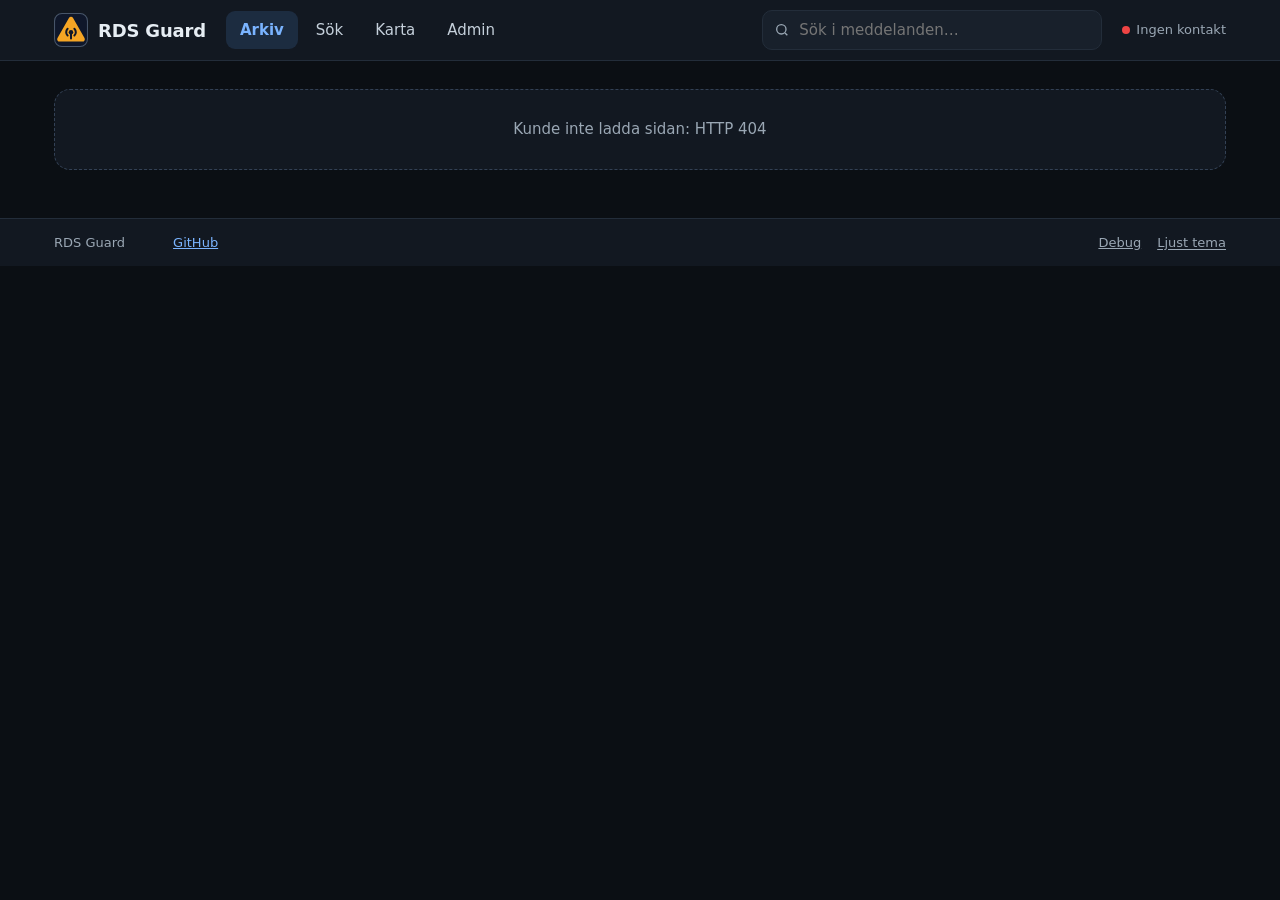
==== commit 29a5c8dc: "Merge master (v0.4.3); add the place-name registry; v0.5.0 - Merge master: keep both the theme toggl" ====
--- a/static/index.html
+++ b/static/index.html
@@ -47,6 +47,7 @@
 
     <script src="/static/shared/vendor/wavesurfer-7.12.12.min.js"></script>
     <script src="/static/shared/rdsui.js"></script>
+    <script src="/static/shared/map.js"></script>
     <script src="/static/js/console.js"></script>
     <script src="/static/js/satellite.js"></script>
 </body>
--- a/static/shared/app.css
+++ b/static/shared/app.css
@@ -548,3 +548,72 @@
     .topic-input input { width: 120px; flex: 1; }
     .foot { padding-bottom: 80px; }
 }
+
+/* ---------------------------------------------------------------- map */
+
+.map-layout { display: grid; grid-template-columns: minmax(0, 1fr) 340px; gap: 16px; align-items: start; }
+.map-note-slot:empty { display: none; }
+.map-box { position: relative; }
+.map {
+    height: min(72vh, 680px); min-height: 360px;
+    border-radius: var(--radius); border: 1px solid var(--border);
+    background: var(--surface-2); z-index: 0;
+}
+.map.mini { height: 240px; min-height: 0; margin-bottom: 10px; }
+.map-legend {
+    display: flex; flex-wrap: wrap; gap: 6px 14px; margin-top: 8px;
+    font-size: 13px; color: var(--muted);
+}
+.map-legend span { display: inline-flex; align-items: center; gap: 6px; }
+.lg-dot { width: 10px; height: 10px; border-radius: 50%; background: #D92D20; border: 2px solid #fff; box-shadow: 0 0 0 1px #D92D20; }
+.lg-dot.grey { background: #667085; box-shadow: 0 0 0 1px #667085; }
+.lg-ring { width: 14px; height: 14px; border-radius: 50%; border: 1.5px solid #D92D20; background: rgba(217, 45, 32, .12); }
+.map-list { max-height: min(72vh, 680px); overflow: auto; }
+.map-note {
+    padding: 12px 14px; border-radius: 12px;
+    background: var(--warn-bg); color: var(--warn); font-size: 14px;
+}
+.map-item {
+    display: flex; gap: 10px; width: 100%; text-align: left; align-items: flex-start;
+    background: none; border: 0; border-top: 1px solid var(--border); padding: 10px 2px;
+}
+.map-item:first-child { border-top: 0; }
+.map-item:hover b { color: var(--accent); }
+.map-item-body { display: flex; flex-direction: column; gap: 2px; min-width: 0; }
+.map-item-what { display: -webkit-box; -webkit-line-clamp: 2; -webkit-box-orient: vertical; overflow: hidden; }
+.map-item-dot { flex: none; width: 10px; height: 10px; margin-top: 6px; border-radius: 50%; background: #D92D20; }
+.map-item.cleared .map-item-dot { background: #667085; }
+.map-item.cleared b { color: var(--muted); }
+
+.inc-icon { background: none; border: 0; }
+.inc-pin { position: relative; width: 36px; height: 36px; }
+.inc-arrow { position: absolute; inset: 0; fill: #B42318; stroke: #fff; stroke-width: 1.2; }
+.inc-pin.cleared .inc-arrow { fill: #475467; }
+.inc-dot {
+    position: absolute; left: 11px; top: 11px; width: 14px; height: 14px; border-radius: 50%;
+    background: #D92D20; border: 2.5px solid #fff; box-shadow: 0 1px 3px rgba(0, 0, 0, .45);
+}
+.inc-pin.cleared .inc-dot { background: #667085; }
+.inc-pop { font: 14px/1.45 var(--font); }
+.inc-pop strong { font-size: 15px; }
+.inc-pop p { margin: 6px 0; }
+.inc-pop .kv { font-size: 13px; padding: 2px 0; }
+.inc-pop-meta { display: flex; gap: 8px; align-items: center; margin: 4px 0; color: var(--muted); font-size: 13px; }
+.inc-pop-text { color: var(--text-2); font-size: 13px; }
+
+.pill.place { text-decoration: none; background: var(--vma-bg); color: var(--vma); gap: 4px; }
+.pill.place:hover { color: var(--vma); filter: brightness(.97); }
+.fix-toggle { border: 0; cursor: pointer; }
+.fix-toggle[aria-pressed="true"] { background: var(--surface-2); color: var(--muted); box-shadow: inset 0 0 0 1px var(--border); }
+
+@media (max-width: 960px) {
+    .map-layout { grid-template-columns: 1fr; }
+    .map { height: 60vh; }
+    .map-list { max-height: none; }
+}
+
+/* Map popups follow the page theme */
+.map .leaflet-popup-content-wrapper, .map .leaflet-popup-tip { background: var(--surface); color: var(--text); }
+.map.leaflet-container a.leaflet-popup-close-button { color: var(--muted); }
+.leaflet-control-zoom a, .leaflet-control-attribution { background: var(--surface) !important; color: var(--text-2) !important; }
+.leaflet-control-attribution a { color: var(--accent) !important; }
